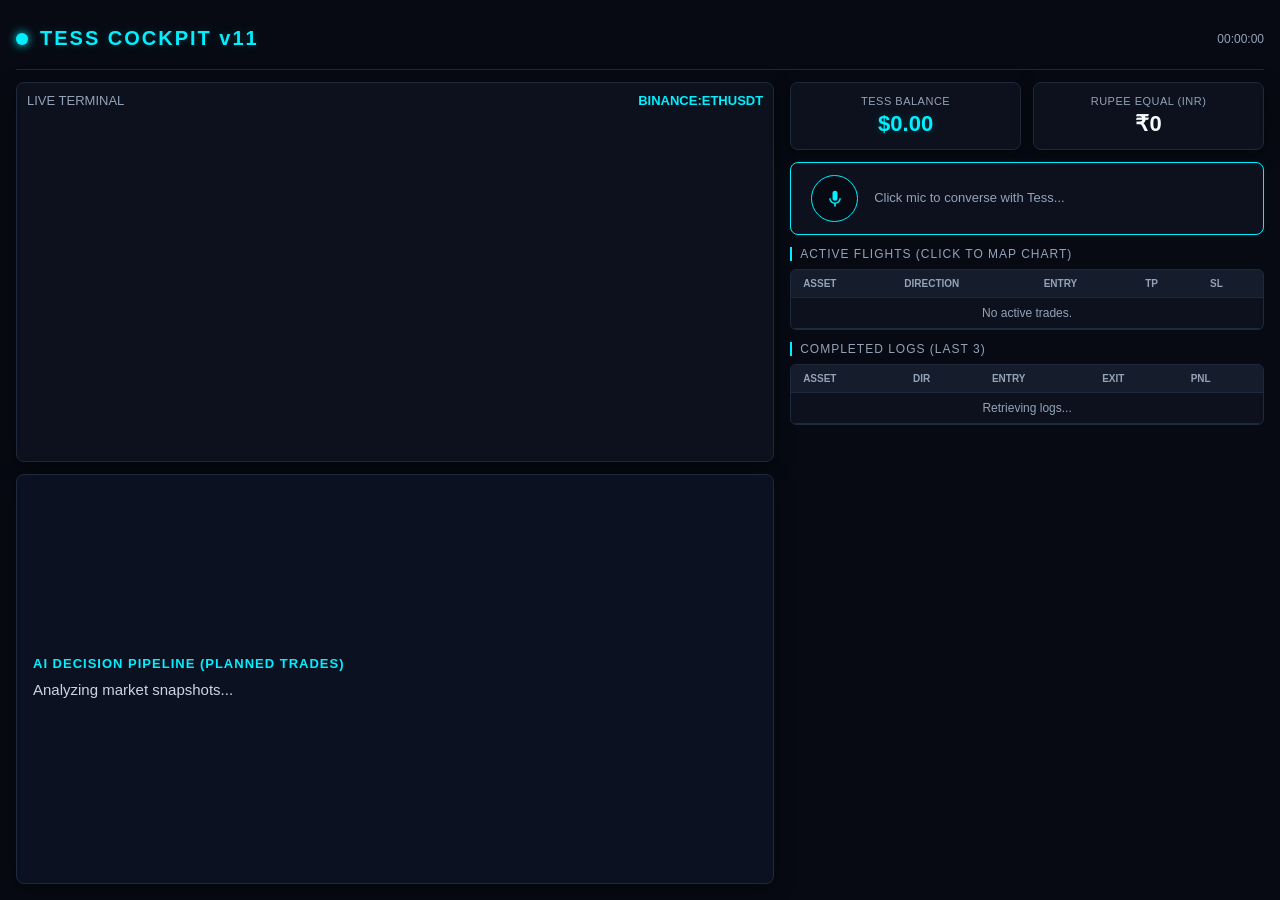
==== templates/index.html @ c4c06285 "Complete Tess v11 Upgrade: Persistent state database, unified single-screen cockpit, dynamic gold, a" ====
<!DOCTYPE html>
<html lang="en">
<head>
    <meta charset="UTF-8">
    <meta name="viewport" content="width=device-width, initial-scale=1.0">
    <title>Tess Cockpit Control</title>
    <style>
        :root {
            --neon-cyan: #00f0ff;
            --neon-dark: #070a13;
            --card-bg: rgba(13, 18, 30, 0.9);
            --border-color: #1e293b;
        }

        body {
            background-color: var(--neon-dark);
            color: #f8fafc;
            font-family: 'Segoe UI', -apple-system, BlinkMacSystemFont, sans-serif;
            margin: 0;
            padding: 16px;
            height: 100vh;
            display: flex;
            flex-direction: column;
            box-sizing: border-box;
            overflow: hidden;
        }

        /* Header */
        header {
            display: flex;
            justify-content: space-between;
            align-items: center;
            border-bottom: 1px solid var(--border-color);
            padding-bottom: 8px;
            margin-bottom: 12px;
            height: 45px;
            flex-shrink: 0;
        }

        .logo-area {
            display: flex;
            align-items: center;
            gap: 12px;
        }

        .glowing-circle {
            width: 12px;
            height: 12px;
            background-color: var(--neon-cyan);
            border-radius: 50%;
            box-shadow: 0 0 10px var(--neon-cyan);
            animation: pulse 2s infinite;
        }

        @keyframes pulse {
            0% { transform: scale(0.9); opacity: 0.6; }
            50% { transform: scale(1.1); opacity: 1; }
            100% { transform: scale(0.9); opacity: 0.6; }
        }

        h1 {
            font-size: 20px;
            margin: 0;
            letter-spacing: 2px;
            color: var(--neon-cyan);
            text-shadow: 0 0 8px rgba(0, 240, 255, 0.2);
        }

        /* Master Cockpit Layout */
        .cockpit-grid {
            display: grid;
            grid-template-columns: 1.6fr 1fr;
            gap: 16px;
            flex-grow: 1;
            min-height: 0; /* Ensures proper scrollbar behavior in columns */
        }

        .left-column, .right-column {
            display: flex;
            flex-direction: column;
            gap: 12px;
            min-height: 0;
        }

        /* General Card Style */
        .glass-card {
            background: var(--card-bg);
            border: 1px solid var(--border-color);
            border-radius: 8px;
            padding: 16px;
            box-shadow: 0 4px 20px rgba(0, 0, 0, 0.4);
            box-sizing: border-box;
        }

        /* Left Column Cards */
        .chart-card {
            height: 380px;
            display: flex;
            flex-direction: column;
            padding: 10px;
        }

        .chart-header {
            display: flex;
            justify-content: space-between;
            align-items: center;
            margin-bottom: 8px;
            font-size: 13px;
        }

        .ai-pipeline-card {
            flex-grow: 1;
            border: 1px solid #1e293b;
            background: rgba(15, 23, 42, 0.6);
            display: flex;
            flex-direction: column;
            justify-content: center;
        }

        .ai-pipeline-title {
            color: var(--neon-cyan);
            font-size: 13px;
            text-transform: uppercase;
            letter-spacing: 1px;
            margin-bottom: 8px;
            font-weight: bold;
        }

        .ai-pipeline-text {
            font-size: 15px;
            line-height: 1.5;
            color: #cbd5e1;
        }

        /* Right Column Cards */
        .balance-row {
            display: grid;
            grid-template-columns: 1fr 1fr;
            gap: 12px;
        }

        .bal-card {
            padding: 12px 16px;
            text-align: center;
        }

        .bal-label {
            font-size: 11px;
            color: #94a3b8;
            text-transform: uppercase;
            letter-spacing: 0.5px;
            margin-bottom: 4px;
        }

        .bal-value {
            font-size: 22px;
            font-weight: bold;
        }

        .bal-value.cyan {
            color: var(--neon-cyan);
            text-shadow: 0 0 8px rgba(0, 240, 255, 0.2);
        }

        .voice-card {
            display: flex;
            align-items: center;
            gap: 16px;
            padding: 12px 20px;
            border: 1px solid var(--neon-cyan);
            box-shadow: 0 0 10px rgba(0, 240, 255, 0.05);
        }

        .mic-button {
            width: 45px;
            height: 45px;
            border-radius: 50%;
            background: var(--neon-dark);
            border: 1px solid var(--neon-cyan);
            cursor: pointer;
            display: flex;
            justify-content: center;
            align-items: center;
            transition: all 0.2s ease;
            flex-shrink: 0;
        }

        .mic-button:hover, .mic-button.recording {
            background: var(--neon-cyan);
            box-shadow: 0 0 15px var(--neon-cyan);
        }

        .mic-button:hover svg, .mic-button.recording svg {
            fill: var(--neon-dark);
        }

        .mic-button svg {
            width: 20px;
            height: 20px;
            fill: var(--neon-cyan);
        }

        .status-text {
            font-size: 13px;
            color: #94a3b8;
            line-height: 1.4;
            max-height: 40px;
            overflow: hidden;
        }

        /* Tables */
        .section-title {
            font-size: 12px;
            text-transform: uppercase;
            letter-spacing: 1px;
            color: #94a3b8;
            margin-bottom: 8px;
            border-left: 2px solid var(--neon-cyan);
            padding-left: 8px;
        }

        .table-container {
            max-height: 120px;
            overflow-y: auto;
            border: 1px solid var(--border-color);
            border-radius: 6px;
            background: var(--card-bg);
        }

        table {
            width: 100%;
            border-collapse: collapse;
            font-size: 12px;
        }

        th, td {
            padding: 8px 12px;
            text-align: left;
            border-bottom: 1px solid var(--border-color);
        }

        th {
            background-color: rgba(30, 41, 59, 0.5);
            color: #94a3b8;
            font-size: 10px;
            text-transform: uppercase;
            position: sticky;
            top: 0;
        }

        .clickable-row {
            cursor: pointer;
        }
        .clickable-row:hover {
            background: rgba(30, 41, 59, 0.3);
        }

        .pnl-green { color: #10b981; font-weight: bold;}
        .pnl-red { color: #f43f5e; font-weight: bold;}
    </style>
</head>
<body>
    <div class="dashboard-container" style="height: 100%; display: flex; flex-direction: column;">
        <header>
            <div class="logo-area">
                <div class="glowing-circle"></div>
                <h1>TESS COCKPIT v11</h1>
            </div>
            <div style="font-size: 12px; color: #94a3b8;" id="system-time">00:00:00</div>
        </header>

        <!-- Master Grid -->
        <div class="cockpit-grid">
            <!-- Left Side: Chart + Strategy Pipeline -->
            <div class="left-column">
                <div class="glass-card chart-card">
                    <div class="chart-header">
                        <span style="color: #94a3b8; text-transform: uppercase;">Live Terminal</span>
                        <span id="active-pair-display" style="font-weight: bold; color: var(--neon-cyan);">BINANCE:ETHUSDT</span>
                    </div>
                    <div id="tv-widget-container" style="height: 100%; width: 100%;"></div>
                </div>

                <div class="glass-card ai-pipeline-card">
                    <div class="ai-pipeline-title">AI Decision Pipeline (Planned Trades)</div>
                    <div class="ai-pipeline-text" id="ai-planned-text">Analyzing market snapshots...</div>
                </div>
            </div>

            <!-- Right Side: Stats + Voice + Positions + Logs -->
            <div class="right-column">
                <!-- Balance Stats Row -->
                <div class="balance-row">
                    <div class="glass-card bal-card">
                        <div class="bal-label">Tess Balance</div>
                        <div class="bal-value cyan" id="balance-val">$0.00</div>
                    </div>
                    <div class="glass-card bal-card">
                        <div class="bal-label">Rupee Equal (INR)</div>
                        <div class="bal-value" id="balance-inr">₹0</div>
                    </div>
                </div>

                <!-- Voice Assistant -->
                <div class="glass-card voice-card">
                    <div class="mic-button" id="mic-btn">
                        <svg viewBox="0 0 24 24">
                            <path d="M12,14A3,3 0 0,0 15,11V5A3,3 0 0,0 12,2A3,3 0 0,0 9,5V11A3,3 0 0,0 12,14M17.3,11C17.3,14 14.76,16.1 12,16.1C9.24,16.1 6.7,14 6.7,11H5C5,14.41 7.72,17.23 11,17.72V21H13V17.72C16.28,17.23 19,14.41 19,11H17.3Z"/>
                        </svg>
                    </div>
                    <div class="status-text" id="status-text">Click mic to converse with Tess...</div>
                </div>

                <!-- Active Positions -->
                <div>
                    <div class="section-title">Active Flights (Click to map chart)</div>
                    <div class="table-container">
                        <table>
                            <thead>
                                <tr>
                                    <th>Asset</th>
                                    <th>Direction</th>
                                    <th>Entry</th>
                                    <th>TP</th>
                                    <th>SL</th>
                                </tr>
                            </thead>
                            <tbody id="active-positions-body">
                                <tr><td colspan="5" style="color: #94a3b8; text-align: center;">No active trades.</td></tr>
                            </tbody>
                        </table>
                    </div>
                </div>

                <!-- Compact past trades (Show last 3) -->
                <div>
                    <div class="section-title">Completed Logs (Last 3)</div>
                    <div class="table-container">
                        <table>
                            <thead>
                                <tr>
                                    <th>Asset</th>
                                    <th>Dir</th>
                                    <th>Entry</th>
                                    <th>Exit</th>
                                    <th>PnL</th>
                                </tr>
                            </thead>
                            <tbody id="history-body">
                                <tr><td colspan="5" style="color: #94a3b8; text-align: center;">Retrieving logs...</td></tr>
                            </tbody>
                        </table>
                    </div>
                </div>
            </div>
        </div>
    </div>

    <script type="text/javascript" src="https://s3.tradingview.com/tv.js"></script>
    <script>
        let currentSymbol = "BINANCE:ETHUSDT";
        let tvWidget = null;

        function initTradingViewWidget(symbol) {
            document.getElementById('active-pair-display').innerText = symbol;
            tvWidget = new TradingView.widget({
                "autosize": true,
                "symbol": symbol,
                "interval": "15",
                "timezone": "Etc/UTC",
                "theme": "dark",
                "style": "1",
                "locale": "en",
                "toolbar_bg": "#0f172a",
                "enable_publishing": false,
                "hide_side_toolbar": true,
                "allow_symbol_change": true,
                "container_id": "tv-widget-container",
                "studies": [
                    "MASimple@tv-basicstudies",
                    "RSI@tv-basicstudies"
                ]
            });
        }

        initTradingViewWidget(currentSymbol);

        setInterval(() => {
            const now = new Date();
            document.getElementById('system-time').innerText = now.toLocaleTimeString() + ' | UTC';
        }, 1000);

        // Speech Recognition
        const SpeechRecognition = window.SpeechRecognition || window.webkitSpeechRecognition;
        const SpeechSynthesis = window.speechSynthesis;
        let recognition = null;
        let isRecording = false;

        if (SpeechRecognition) {
            recognition = new SpeechRecognition();
            recognition.continuous = false;
            recognition.interimResults = false;
            recognition.lang = 'en-US';

            recognition.onstart = () => {
                isRecording = true;
                document.getElementById('mic-btn').classList.add('recording');
                document.getElementById('status-text').innerText = "Tess is listening...";
            };

            recognition.onend = () => {
                isRecording = false;
                document.getElementById('mic-btn').classList.remove('recording');
            };

            recognition.onresult = (event) => {
                const command = event.results[0][0].transcript;
                document.getElementById('status-text').innerText = `You: "${command}"`;
                sendVoiceCommand(command);
            };
        }

        document.getElementById('mic-btn').addEventListener('click', () => {
            if (!recognition) return;
            if (isRecording) {
                recognition.stop();
            } else {
                recognition.start();
            }
        });

        async function sendVoiceCommand(textCommand) {
            document.getElementById('status-text').innerText = "Analyzing...";
            try {
                const response = await fetch('/api/voice_command', {
                    method: 'POST',
                    headers: { 'Content-Type': 'application/json' },
                    body: JSON.stringify({ command: textCommand })
                });
                const data = await response.json();
                document.getElementById('status-text').innerText = data.reply;
                speakBack(data.reply);
                updateDashboard();
            } catch (e) {
                document.getElementById('status-text').innerText = "Core offline.";
            }
        }

        function speakBack(replyText) {
            if (!SpeechSynthesis) return;
            const cleanText = replyText.split('[CONFIG_UPDATE]')[0].trim();
            const utterance = new SpeechSynthesisUtterance(cleanText);
            const voices = SpeechSynthesis.getVoices();
            const premiumVoice = voices.find(v => v.name.includes("Siri") || v.name.includes("Samantha") || v.name.includes("Google"));
            if (premiumVoice) utterance.voice = premiumVoice;
            utterance.pitch = 1.05;
            utterance.rate = 1.05;
            SpeechSynthesis.speak(utterance);
        }

        async function updateDashboard() {
            try {
                const response = await fetch('/api/status');
                const data = await response.json();

                // Balance
                document.getElementById('balance-val').innerText = `$${data.balance.toFixed(2)}`;
                document.getElementById('balance-inr').innerText = `₹${Math.round(data.balance * 85).toLocaleString()}`;

                // Planned Trade Card
                document.getElementById('ai-planned-text').innerText = data.next_planned;

                // Active Positions
                const activeBody = document.getElementById('active-positions-body');
                if (Object.keys(data.positions).length > 0) {
                    activeBody.innerHTML = '';
                    for (const [pair, pos] of Object.entries(data.positions)) {
                        const tr = document.createElement('tr');
                        tr.className = 'clickable-row';
                        const tvSymbol = "BINANCE:" + pair.replace('/', '');
                        tr.onclick = () => initTradingViewWidget(tvSymbol);
                        tr.innerHTML = `
                            <td><strong>${pair}</strong></td>
                            <td class="${pos.direction === 'long' ? 'pnl-green' : 'pnl-red'}">${pos.direction.toUpperCase()}</td>
                            <td>$${pos.entry.toFixed(2)}</td>
                            <td>$${pos.tp.toFixed(2)}</td>
                            <td>$${pos.sl.toFixed(2)}</td>
                        `;
                        activeBody.appendChild(tr);
                    }
                } else {
                    activeBody.innerHTML = `<tr><td colspan="5" style="color: #94a3b8; text-align: center;">No active trades.</td></tr>`;
                }

                // History (Last 3)
                const historyBody = document.getElementById('history-body');
                if (data.trades.length > 0) {
                    historyBody.innerHTML = '';
                    // Limit to last 3 for clean fit on dashboard
                    data.trades.slice(0, 3).forEach(t => {
                        const tr = document.createElement('tr');
                        const pnlNum = parseFloat(t.pnl);
                        const pnlClass = pnlNum > 0 ? 'pnl-green' : (pnlNum < 0 ? 'pnl-red' : '');
                        const pnlSign = pnlNum > 0 ? '+' : '';
                        tr.innerHTML = `
                            <td><strong>${t.pair}</strong></td>
                            <td class="${t.direction === 'long' ? 'pnl-green' : 'pnl-red'}">${t.direction[0].toUpperCase()}</td>
                            <td>$${parseFloat(t.entry).toFixed(1)}</td>
                            <td>$${parseFloat(t.close).toFixed(1)}</td>
                            <td class="${pnlClass}">${pnlSign}$${pnlNum.toFixed(1)}</td>
                        `;
                        historyBody.appendChild(tr);
                    });
                } else {
                    historyBody.innerHTML = `<tr><td colspan="5" style="color: #94a3b8; text-align: center;">No completed trades found.</td></tr>`;
                }
            } catch (e) {
                console.log("Stats poll error:", e);
            }
        }

        updateDashboard();
        setInterval(updateDashboard, 5000);
        if (SpeechSynthesis) SpeechSynthesis.onvoiceschanged = () => {};
    </script>
</body>
</html>
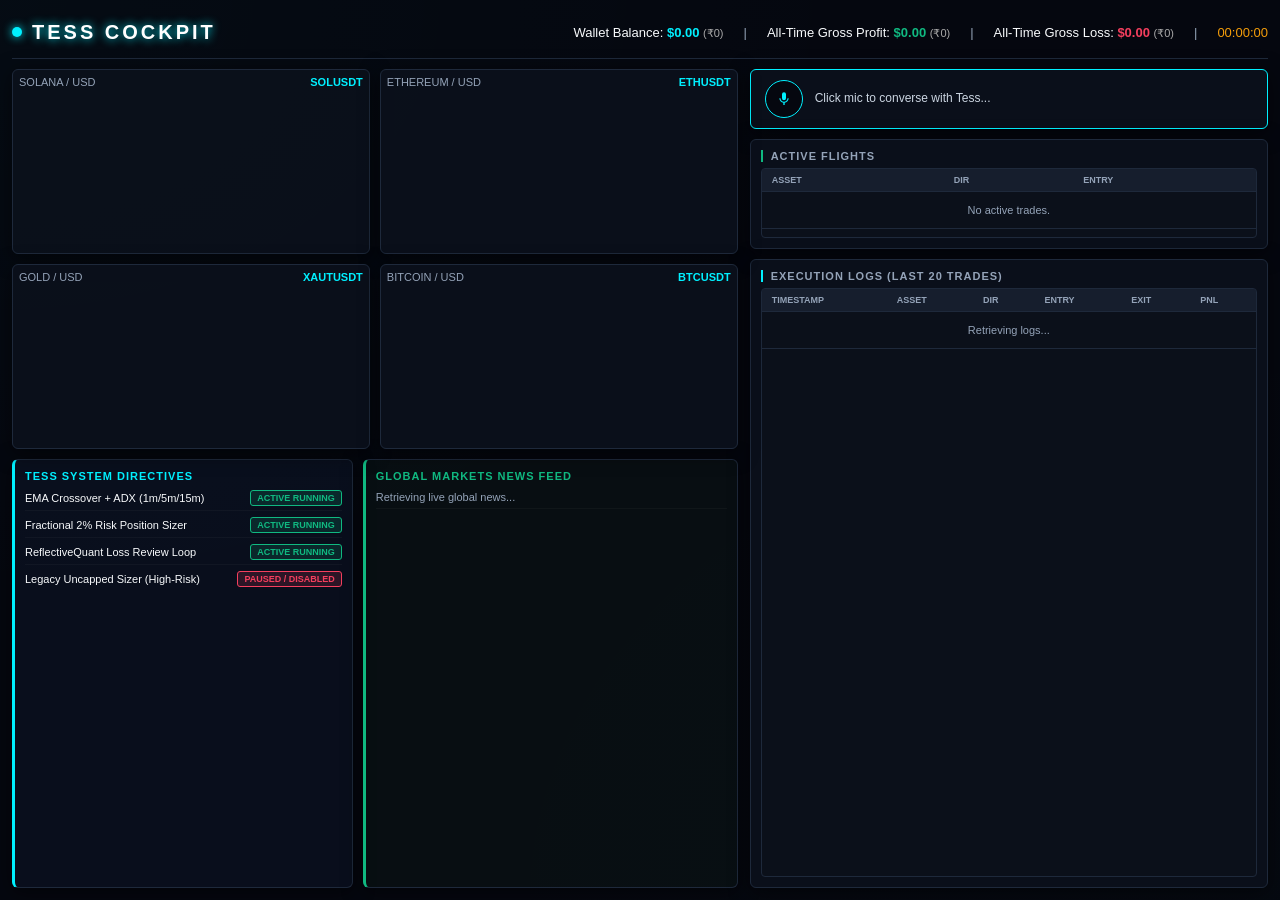
==== commit c77ee6d7: "Upgrade Tess to v12.1: Integrated Google Gemini Pro, robust line-by-line CSV parser, dynamic gross P" ====
--- a/templates/index.html
+++ b/templates/index.html
@@ -3,21 +3,26 @@
 <head>
     <meta charset="UTF-8">
     <meta name="viewport" content="width=device-width, initial-scale=1.0">
-    <title>Tess Cockpit Control</title>
+    <title>Tess Command Cockpit</title>
     <style>
         :root {
             --neon-cyan: #00f0ff;
-            --neon-dark: #070a13;
-            --card-bg: rgba(13, 18, 30, 0.9);
+            --neon-green: #10b981;
+            --neon-red: #f43f5e;
+            --neon-dark: #05070f;
+            --card-bg: rgba(11, 16, 27, 0.95);
             --border-color: #1e293b;
         }
 
         body {
             background-color: var(--neon-dark);
+            background-image: 
+                radial-gradient(at 0% 0%, rgba(0, 240, 255, 0.02) 0, transparent 50%),
+                radial-gradient(at 100% 100%, rgba(16, 185, 129, 0.01) 0, transparent 50%);
             color: #f8fafc;
             font-family: 'Segoe UI', -apple-system, BlinkMacSystemFont, sans-serif;
             margin: 0;
-            padding: 16px;
+            padding: 12px;
             height: 100vh;
             display: flex;
             flex-direction: column;
@@ -25,27 +30,38 @@
             overflow: hidden;
         }
 
-        /* Header */
+        /* Top Header */
         header {
             display: flex;
             justify-content: space-between;
             align-items: center;
             border-bottom: 1px solid var(--border-color);
-            padding-bottom: 8px;
-            margin-bottom: 12px;
-            height: 45px;
+            padding-bottom: 6px;
+            margin-bottom: 10px;
+            height: 40px;
             flex-shrink: 0;
         }
 
         .logo-area {
             display: flex;
             align-items: center;
-            gap: 12px;
+            gap: 10px;
+        }
+
+        .tess-logo-glowing {
+            font-size: 20px;
+            font-weight: 900;
+            letter-spacing: 3px;
+            color: #ffffff;
+            text-shadow: 0 0 10px var(--neon-cyan);
+            display: flex;
+            align-items: center;
+            gap: 10px;
         }
 
         .glowing-circle {
-            width: 12px;
-            height: 12px;
+            width: 10px;
+            height: 10px;
             background-color: var(--neon-cyan);
             border-radius: 50%;
             box-shadow: 0 0 10px var(--neon-cyan);
@@ -58,122 +74,220 @@
             100% { transform: scale(0.9); opacity: 0.6; }
         }
 
-        h1 {
-            font-size: 20px;
-            margin: 0;
-            letter-spacing: 2px;
-            color: var(--neon-cyan);
-            text-shadow: 0 0 8px rgba(0, 240, 255, 0.2);
-        }
-
-        /* Master Cockpit Layout */
-        .cockpit-grid {
+        .header-stats {
+            display: flex;
+            gap: 20px;
+            font-size: 13px;
+        }
+
+        /* Master Workspace Layout */
+        .workspace {
             display: grid;
-            grid-template-columns: 1.6fr 1fr;
-            gap: 16px;
+            grid-template-columns: 1.4fr 1fr; 
+            gap: 12px;
             flex-grow: 1;
-            min-height: 0; /* Ensures proper scrollbar behavior in columns */
+            min-height: 0;
+            box-sizing: border-box;
         }
 
         .left-column, .right-column {
             display: flex;
             flex-direction: column;
-            gap: 12px;
-            min-height: 0;
-        }
-
-        /* General Card Style */
+            gap: 10px;
+            min-height: 0;
+        }
+
+        /* Cards Style */
         .glass-card {
             background: var(--card-bg);
             border: 1px solid var(--border-color);
-            border-radius: 8px;
-            padding: 16px;
-            box-shadow: 0 4px 20px rgba(0, 0, 0, 0.4);
+            border-radius: 6px;
+            padding: 10px;
+            box-shadow: 0 4px 20px rgba(0, 0, 0, 0.5);
             box-sizing: border-box;
-        }
-
-        /* Left Column Cards */
+            position: relative;
+        }
+
+        /* 2x2 Multi-Chart Grid (With Interactive Zooming) */
+        .charts-grid {
+            display: grid;
+            grid-template-columns: 1fr 1fr;
+            grid-template-rows: 1fr 1fr;
+            gap: 10px;
+            height: 380px; 
+            min-height: 0;
+        }
+
         .chart-card {
-            height: 380px;
             display: flex;
             flex-direction: column;
-            padding: 10px;
+            padding: 6px;
+            height: 100%;
+            min-height: 0;
+            transition: transform 0.3s cubic-bezier(0.4, 0, 0.2, 1), box-shadow 0.3s ease, border-color 0.3s ease, z-index 0.3s ease;
+            position: relative;
+            z-index: 1;
+        }
+
+        /* Adaptive Hover Origins to keep zoomed charts completely inside the screen */
+        .chart-card:nth-child(1):hover { transform: scale(1.22); transform-origin: top left; }
+        .chart-card:nth-child(2):hover { transform: scale(1.22); transform-origin: top right; }
+        .chart-card:nth-child(3):hover { transform: scale(1.22); transform-origin: bottom left; }
+        .chart-card:nth-child(4):hover { transform: scale(1.22); transform-origin: bottom right; }
+
+        .chart-card:hover {
+            z-index: 50; 
+            box-shadow: 0 10px 25px rgba(0, 240, 255, 0.35);
+            border-color: var(--neon-cyan);
         }
 
         .chart-header {
             display: flex;
             justify-content: space-between;
             align-items: center;
-            margin-bottom: 8px;
-            font-size: 13px;
-        }
-
+            font-size: 11px;
+            margin-bottom: 4px;
+            color: #94a3b8;
+        }
+
+        .chart-widget-box {
+            position: relative;
+            flex-grow: 1;
+            height: 100%;
+            min-height: 0;
+        }
+
+        /* Floating HUD Indicator on Charts when Position is Active */
+        .chart-hud {
+            position: absolute;
+            top: 6px;
+            left: 6px;
+            z-index: 10;
+            background: rgba(6, 9, 19, 0.9);
+            border: 1px solid var(--border-color);
+            border-radius: 4px;
+            padding: 6px 10px;
+            font-size: 10px;
+            display: none; 
+            box-shadow: 0 0 10px rgba(0, 240, 255, 0.15);
+        }
+
+        .hud-line {
+            margin-bottom: 2px;
+        }
+        .hud-line:last-child { margin-bottom: 0; }
+
+        /* Left Side Strategy + News Grid */
+        .bottom-left-grid {
+            display: grid;
+            grid-template-columns: 1fr 1.1fr;
+            gap: 10px;
+            flex-grow: 1;
+            min-height: 0;
+        }
+
+        /* Strategy Board */
         .ai-pipeline-card {
-            flex-grow: 1;
-            border: 1px solid #1e293b;
-            background: rgba(15, 23, 42, 0.6);
+            border-left: 3px solid var(--neon-cyan);
+            background: rgba(15, 23, 42, 0.5);
             display: flex;
             flex-direction: column;
-            justify-content: center;
+            justify-content: flex-start;
+            padding: 10px;
+            overflow-y: auto;
         }
 
         .ai-pipeline-title {
             color: var(--neon-cyan);
-            font-size: 13px;
+            font-size: 11px;
             text-transform: uppercase;
             letter-spacing: 1px;
             margin-bottom: 8px;
             font-weight: bold;
         }
 
-        .ai-pipeline-text {
-            font-size: 15px;
-            line-height: 1.5;
+        .strategy-row {
+            font-size: 11px;
+            margin-bottom: 6px;
+            display: flex;
+            justify-content: space-between;
+            align-items: center;
+            border-bottom: 1px solid rgba(255, 255, 255, 0.03);
+            padding-bottom: 4px;
+        }
+
+        .strategy-tag {
+            font-size: 9px;
+            padding: 2px 6px;
+            border-radius: 3px;
+            font-weight: bold;
+            text-transform: uppercase;
+        }
+
+        .tag-active {
+            background: rgba(16, 185, 129, 0.15);
+            color: var(--neon-green);
+            border: 1px solid var(--neon-green);
+        }
+
+        .tag-paused {
+            background: rgba(244, 63, 94, 0.15);
+            color: var(--neon-red);
+            border: 1px solid var(--neon-red);
+        }
+
+        /* Vertical News Feed (Displays 5 headlines simultaneously) */
+        .news-ticker-card {
+            border-left: 3px solid var(--neon-green);
+            background: rgba(13, 27, 24, 0.4);
+            display: flex;
+            flex-direction: column;
+            justify-content: flex-start;
+            padding: 10px;
+        }
+
+        .news-title {
+            color: var(--neon-green);
+            font-size: 11px;
+            text-transform: uppercase;
+            letter-spacing: 1px;
+            margin-bottom: 8px;
+            font-weight: bold;
+        }
+
+        .news-list {
+            list-style: none;
+            padding: 0;
+            margin: 0;
+            overflow-y: auto;
+            flex-grow: 1;
+        }
+
+        .news-item-row {
+            font-size: 11px;
             color: #cbd5e1;
-        }
-
-        /* Right Column Cards */
-        .balance-row {
-            display: grid;
-            grid-template-columns: 1fr 1fr;
+            margin-bottom: 6px;
+            line-height: 1.3;
+            border-bottom: 1px solid rgba(255, 255, 255, 0.03);
+            padding-bottom: 4px;
+            white-space: nowrap;
+            overflow: hidden;
+            text-overflow: ellipsis;
+        }
+
+        /* Right Column Elements */
+        .voice-card {
+            display: flex;
+            align-items: center;
             gap: 12px;
-        }
-
-        .bal-card {
-            padding: 12px 16px;
-            text-align: center;
-        }
-
-        .bal-label {
-            font-size: 11px;
-            color: #94a3b8;
-            text-transform: uppercase;
-            letter-spacing: 0.5px;
-            margin-bottom: 4px;
-        }
-
-        .bal-value {
-            font-size: 22px;
-            font-weight: bold;
-        }
-
-        .bal-value.cyan {
-            color: var(--neon-cyan);
-            text-shadow: 0 0 8px rgba(0, 240, 255, 0.2);
-        }
-
-        .voice-card {
-            display: flex;
-            align-items: center;
-            gap: 16px;
-            padding: 12px 20px;
+            padding: 10px 14px;
             border: 1px solid var(--neon-cyan);
-            box-shadow: 0 0 10px rgba(0, 240, 255, 0.05);
+            flex-shrink: 0;
         }
 
         .mic-button {
-            width: 45px;
-            height: 45px;
+            width: 36px;
+            height: 36px;
             border-radius: 50%;
             background: var(--neon-dark);
             border: 1px solid var(--neon-cyan);
@@ -187,7 +301,7 @@
 
         .mic-button:hover, .mic-button.recording {
             background: var(--neon-cyan);
-            box-shadow: 0 0 15px var(--neon-cyan);
+            box-shadow: 0 0 10px var(--neon-cyan);
         }
 
         .mic-button:hover svg, .mic-button.recording svg {
@@ -195,187 +309,280 @@
         }
 
         .mic-button svg {
-            width: 20px;
-            height: 20px;
+            width: 16px;
+            height: 16px;
             fill: var(--neon-cyan);
         }
 
         .status-text {
-            font-size: 13px;
-            color: #94a3b8;
-            line-height: 1.4;
-            max-height: 40px;
+            font-size: 12px;
+            color: #cbd5e1;
+            line-height: 1.3;
+            max-height: 32px;
             overflow: hidden;
+        }
+
+        /* Active Positions Card */
+        .active-positions-card {
+            height: 110px; 
+            flex-shrink: 0;
+            display: flex;
+            flex-direction: column;
+            min-height: 0;
+        }
+
+        /* Past Trades History Log (Sized to display 8 trades on screen cleanly at once!) */
+        .history-card {
+            flex-grow: 1; 
+            display: flex;
+            flex-direction: column;
+            min-height: 0;
         }
 
         /* Tables */
         .section-title {
-            font-size: 12px;
+            font-size: 11px;
             text-transform: uppercase;
             letter-spacing: 1px;
             color: #94a3b8;
-            margin-bottom: 8px;
+            margin-bottom: 6px;
             border-left: 2px solid var(--neon-cyan);
             padding-left: 8px;
+            font-weight: bold;
         }
 
         .table-container {
-            max-height: 120px;
+            flex-grow: 1;
             overflow-y: auto;
             border: 1px solid var(--border-color);
-            border-radius: 6px;
+            border-radius: 4px;
             background: var(--card-bg);
+            min-height: 0;
         }
 
         table {
             width: 100%;
             border-collapse: collapse;
-            font-size: 12px;
+            font-size: 11px;
         }
 
         th, td {
-            padding: 8px 12px;
+            padding: 6px 10px;
             text-align: left;
             border-bottom: 1px solid var(--border-color);
         }
 
         th {
-            background-color: rgba(30, 41, 59, 0.5);
+            background-color: rgba(30, 41, 59, 0.6);
             color: #94a3b8;
-            font-size: 10px;
+            font-size: 9px;
             text-transform: uppercase;
             position: sticky;
             top: 0;
+            z-index: 5;
         }
 
         .clickable-row {
             cursor: pointer;
         }
         .clickable-row:hover {
-            background: rgba(30, 41, 59, 0.3);
-        }
-
-        .pnl-green { color: #10b981; font-weight: bold;}
-        .pnl-red { color: #f43f5e; font-weight: bold;}
+            background: rgba(30, 41, 59, 0.4);
+        }
+
+        .pnl-green { color: var(--neon-green); font-weight: bold; }
+        .pnl-red { color: var(--neon-red); font-weight: bold; }
     </style>
 </head>
 <body>
-    <div class="dashboard-container" style="height: 100%; display: flex; flex-direction: column;">
-        <header>
-            <div class="logo-area">
-                <div class="glowing-circle"></div>
-                <h1>TESS COCKPIT v11</h1>
-            </div>
-            <div style="font-size: 12px; color: #94a3b8;" id="system-time">00:00:00</div>
-        </header>
-
-        <!-- Master Grid -->
-        <div class="cockpit-grid">
-            <!-- Left Side: Chart + Strategy Pipeline -->
-            <div class="left-column">
+    <!-- Top Header -->
+    <header>
+        <div class="logo-area">
+            <div class="glowing-circle"></div>
+            <div class="tess-logo-glowing">TESS COCKPIT</div>
+        </div>
+        <div class="header-stats">
+            <div>Wallet Balance: <strong style="color: var(--neon-cyan);" id="balance-val">$0.00</strong> <span style="font-size:11px; color:#aaa;" id="balance-val-inr">(₹0)</span></div>
+            <div style="color: #94a3b8;">|</div>
+            <div>All-Time Gross Profit: <strong style="color: var(--neon-green);" id="profit-val">$0.00</strong> <span style="font-size:11px; color:#aaa;" id="profit-val-inr">(₹0)</span></div>
+            <div style="color: #94a3b8;">|</div>
+            <div>All-Time Gross Loss: <strong style="color: var(--neon-red);" id="loss-val">$0.00</strong> <span style="font-size:11px; color:#aaa;" id="loss-val-inr">(₹0)</span></div>
+            <div style="color: #94a3b8;">|</div>
+            <div style="color: #f59e0b;" id="system-time">00:00:00</div>
+        </div>
+    </header>
+
+    <!-- Master Workspace Grid -->
+    <div class="workspace">
+        <!-- Left Column: Charts Grid + Strategy/News Panel -->
+        <div class="left-column">
+            <!-- 2x2 Multi-Chart Grid -->
+            <div class="charts-grid">
+                <!-- SOL Chart -->
                 <div class="glass-card chart-card">
                     <div class="chart-header">
-                        <span style="color: #94a3b8; text-transform: uppercase;">Live Terminal</span>
-                        <span id="active-pair-display" style="font-weight: bold; color: var(--neon-cyan);">BINANCE:ETHUSDT</span>
-                    </div>
-                    <div id="tv-widget-container" style="height: 100%; width: 100%;"></div>
-                </div>
-
+                        <span>SOLANA / USD</span>
+                        <strong style="color: var(--neon-cyan);">SOLUSDT</strong>
+                    </div>
+                    <div class="chart-widget-box">
+                        <div class="chart-hud" id="hud-sol">
+                            <div class="hud-line" style="color: var(--neon-green);">TP: <span id="hud-sol-tp">$0</span></div>
+                            <div class="hud-line" style="color: var(--neon-red);">SL: <span id="hud-sol-sl">$0</span></div>
+                        </div>
+                        <div id="tv-sol" style="height: 100%; width: 100%;"></div>
+                    </div>
+                </div>
+
+                <!-- ETH Chart -->
+                <div class="glass-card chart-card">
+                    <div class="chart-header">
+                        <span>ETHEREUM / USD</span>
+                        <strong style="color: var(--neon-cyan);">ETHUSDT</strong>
+                    </div>
+                    <div class="chart-widget-box">
+                        <div class="chart-hud" id="hud-eth">
+                            <div class="hud-line" style="color: var(--neon-green);">TP: <span id="hud-eth-tp">$0</span></div>
+                            <div class="hud-line" style="color: var(--neon-red);">SL: <span id="hud-eth-sl">$0</span></div>
+                        </div>
+                        <div id="tv-eth" style="height: 100%; width: 100%;"></div>
+                    </div>
+                </div>
+
+                <!-- GOLD (Pax Gold) Chart -->
+                <div class="glass-card chart-card">
+                    <div class="chart-header">
+                        <span>GOLD / USD</span>
+                        <strong style="color: var(--neon-cyan);">XAUTUSDT</strong>
+                    </div>
+                    <div class="chart-widget-box">
+                        <div class="chart-hud" id="hud-xaut">
+                            <div class="hud-line" style="color: var(--neon-green);">TP: <span id="hud-xaut-tp">$0</span></div>
+                            <div class="hud-line" style="color: var(--neon-red);">SL: <span id="hud-xaut-sl">$0</span></div>
+                        </div>
+                        <div id="tv-gold" style="height: 100%; width: 100%;"></div>
+                    </div>
+                </div>
+
+                <!-- BTC Chart -->
+                <div class="glass-card chart-card">
+                    <div class="chart-header">
+                        <span>BITCOIN / USD</span>
+                        <strong style="color: var(--neon-cyan);">BTCUSDT</strong>
+                    </div>
+                    <div class="chart-widget-box">
+                        <div class="chart-hud" id="hud-btc">
+                            <div class="hud-line" style="color: var(--neon-green);">TP: <span id="hud-btc-tp">$0</span></div>
+                            <div class="hud-line" style="color: var(--neon-red);">SL: <span id="hud-btc-sl">$0</span></div>
+                        </div>
+                        <div id="tv-btc" style="height: 100%; width: 100%;"></div>
+                    </div>
+                </div>
+            </div>
+
+            <!-- Bottom Left Info/News Grid -->
+            <div class="bottom-left-grid">
+                <!-- Strategic Status Board (Shows compiled/active system modules) -->
                 <div class="glass-card ai-pipeline-card">
-                    <div class="ai-pipeline-title">AI Decision Pipeline (Planned Trades)</div>
-                    <div class="ai-pipeline-text" id="ai-planned-text">Analyzing market snapshots...</div>
+                    <div class="ai-pipeline-title">Tess System Directives</div>
+                    <div class="strategy-row">
+                        <span>EMA Crossover + ADX (1m/5m/15m)</span>
+                        <span class="strategy-tag tag-active">ACTIVE RUNNING</span>
+                    </div>
+                    <div class="strategy-row">
+                        <span>Fractional 2% Risk Position Sizer</span>
+                        <span class="strategy-tag tag-active">ACTIVE RUNNING</span>
+                    </div>
+                    <div class="strategy-row">
+                        <span>ReflectiveQuant Loss Review Loop</span>
+                        <span class="strategy-tag tag-active">ACTIVE RUNNING</span>
+                    </div>
+                    <div class="strategy-row" style="border-bottom: none; padding-bottom: 0;">
+                        <span>Legacy Uncapped Sizer (High-Risk)</span>
+                        <span class="strategy-tag tag-paused">PAUSED / DISABLED</span>
+                    </div>
+                </div>
+
+                <!-- Live Vertical News Feed (Displays 5 CoinDesk headlines simultaneously!) -->
+                <div class="glass-card news-ticker-card">
+                    <div class="news-title">Global Markets News Feed</div>
+                    <ul class="news-list" id="news-list">
+                        <li class="news-item-row" style="color: #94a3b8;">Retrieving live global news...</li>
+                    </ul>
                 </div>
             </div>
-
-            <!-- Right Side: Stats + Voice + Positions + Logs -->
-            <div class="right-column">
-                <!-- Balance Stats Row -->
-                <div class="balance-row">
-                    <div class="glass-card bal-card">
-                        <div class="bal-label">Tess Balance</div>
-                        <div class="bal-value cyan" id="balance-val">$0.00</div>
-                    </div>
-                    <div class="glass-card bal-card">
-                        <div class="bal-label">Rupee Equal (INR)</div>
-                        <div class="bal-value" id="balance-inr">₹0</div>
-                    </div>
-                </div>
-
-                <!-- Voice Assistant -->
-                <div class="glass-card voice-card">
-                    <div class="mic-button" id="mic-btn">
-                        <svg viewBox="0 0 24 24">
-                            <path d="M12,14A3,3 0 0,0 15,11V5A3,3 0 0,0 12,2A3,3 0 0,0 9,5V11A3,3 0 0,0 12,14M17.3,11C17.3,14 14.76,16.1 12,16.1C9.24,16.1 6.7,14 6.7,11H5C5,14.41 7.72,17.23 11,17.72V21H13V17.72C16.28,17.23 19,14.41 19,11H17.3Z"/>
-                        </svg>
-                    </div>
-                    <div class="status-text" id="status-text">Click mic to converse with Tess...</div>
-                </div>
-
-                <!-- Active Positions -->
-                <div>
-                    <div class="section-title">Active Flights (Click to map chart)</div>
-                    <div class="table-container">
-                        <table>
-                            <thead>
-                                <tr>
-                                    <th>Asset</th>
-                                    <th>Direction</th>
-                                    <th>Entry</th>
-                                    <th>TP</th>
-                                    <th>SL</th>
-                                </tr>
-                            </thead>
-                            <tbody id="active-positions-body">
-                                <tr><td colspan="5" style="color: #94a3b8; text-align: center;">No active trades.</td></tr>
-                            </tbody>
-                        </table>
-                    </div>
-                </div>
-
-                <!-- Compact past trades (Show last 3) -->
-                <div>
-                    <div class="section-title">Completed Logs (Last 3)</div>
-                    <div class="table-container">
-                        <table>
-                            <thead>
-                                <tr>
-                                    <th>Asset</th>
-                                    <th>Dir</th>
-                                    <th>Entry</th>
-                                    <th>Exit</th>
-                                    <th>PnL</th>
-                                </tr>
-                            </thead>
-                            <tbody id="history-body">
-                                <tr><td colspan="5" style="color: #94a3b8; text-align: center;">Retrieving logs...</td></tr>
-                            </tbody>
-                        </table>
-                    </div>
+        </div>
+
+        <!-- Right Column: Voice + Active Positions + Past Logs -->
+        <div class="right-column">
+            <!-- Voice Assistant (Siri response) -->
+            <div class="glass-card voice-card">
+                <div class="mic-button" id="mic-btn">
+                    <svg viewBox="0 0 24 24">
+                        <path d="M12,14A3,3 0 0,0 15,11V5A3,3 0 0,0 12,2A3,3 0 0,0 9,5V11A3,3 0 0,0 12,14M17.3,11C17.3,14 14.76,16.1 12,16.1C9.24,16.1 6.7,14 6.7,11H5C5,14.41 7.72,17.23 11,17.72V21H13V17.72C16.28,17.23 19,14.41 19,11H17.3Z"/>
+                    </svg>
+                </div>
+                <div class="status-text" id="status-text">Click mic to converse with Tess...</div>
+            </div>
+
+            <!-- Active Positions -->
+            <div class="glass-card active-positions-card">
+                <div class="section-title" style="border-color: var(--neon-green);">Active Flights</div>
+                <div class="table-container">
+                    <table>
+                        <thead>
+                            <tr>
+                                <th>Asset</th>
+                                <th>Dir</th>
+                                <th>Entry</th>
+                            </tr>
+                        </thead>
+                        <tbody id="active-positions-body">
+                            <tr><td colspan="3" style="color: #94a3b8; text-align: center; padding: 12px 0;">No active trades.</td></tr>
+                        </tbody>
+                    </table>
+                </div>
+            </div>
+
+            <!-- Past Trades History Logs (Sized to display 8 trades on screen cleanly at once!) -->
+            <div class="glass-card history-card">
+                <div class="section-title">Execution Logs (Last 20 Trades)</div>
+                <div class="table-container">
+                    <table>
+                        <thead>
+                            <tr>
+                                <th>Timestamp</th>
+                                <th>Asset</th>
+                                <th>Dir</th>
+                                <th>Entry</th>
+                                <th>Exit</th>
+                                <th>PnL</th>
+                            </tr>
+                        </thead>
+                        <tbody id="history-body">
+                            <tr><td colspan="6" style="color: #94a3b8; text-align: center; padding: 12px 0;">Retrieving logs...</td></tr>
+                        </tbody>
+                    </table>
                 </div>
             </div>
         </div>
     </div>
 
+    <!-- TradingView Widget Script -->
     <script type="text/javascript" src="https://s3.tradingview.com/tv.js"></script>
     <script>
-        let currentSymbol = "BINANCE:ETHUSDT";
-        let tvWidget = null;
-
-        function initTradingViewWidget(symbol) {
-            document.getElementById('active-pair-display').innerText = symbol;
-            tvWidget = new TradingView.widget({
+        function initWidget(symbol, containerId) {
+            new TradingView.widget({
                 "autosize": true,
                 "symbol": symbol,
-                "interval": "15",
+                "interval": "5",
                 "timezone": "Etc/UTC",
                 "theme": "dark",
                 "style": "1",
                 "locale": "en",
-                "toolbar_bg": "#0f172a",
+                "toolbar_bg": "#0d121e",
                 "enable_publishing": false,
                 "hide_side_toolbar": true,
-                "allow_symbol_change": true,
-                "container_id": "tv-widget-container",
+                "allow_symbol_change": false,
+                "container_id": containerId,
                 "studies": [
                     "MASimple@tv-basicstudies",
                     "RSI@tv-basicstudies"
@@ -383,14 +590,43 @@
             });
         }
 
-        initTradingViewWidget(currentSymbol);
-
+        initWidget("BINANCE:SOLUSDT", "tv-sol");
+        initWidget("BINANCE:ETHUSDT", "tv-eth");
+        initWidget("BINANCE:PAXGUSDT", "tv-gold");
+        initWidget("BINANCE:BTCUSDT", "tv-btc");
+
+        // Track system time
         setInterval(() => {
             const now = new Date();
             document.getElementById('system-time').innerText = now.toLocaleTimeString() + ' | UTC';
         }, 1000);
 
-        // Speech Recognition
+        // Fetch Live News (5 Headlines displayed simultaneously)
+        async function fetchLiveNews() {
+            try {
+                const response = await fetch("https://api.rss2json.com/v1/api.json?rss_url=https://www.coindesk.com/arc/outboundfeeds/rss/");
+                if (response.ok) {
+                    const data = await response.json();
+                    const items = data.items;
+                    const newsList = document.getElementById('news-list');
+                    if (items && items.length > 0) {
+                        newsList.innerHTML = ''; // Clear fallback
+                        items.slice(0, 5).forEach(item => { // Display 5 headlines at once!
+                            const li = document.createElement('li');
+                            li.className = 'news-item-row';
+                            li.innerHTML = `⚡ <span style="font-weight:bold; color:var(--neon-green);">${item.pubDate.split(' ')[1]}</span> - ${item.title}`;
+                            newsList.appendChild(li);
+                        });
+                    }
+                }
+            } catch (e) {
+                document.getElementById('news-list').innerHTML = "<li class='news-item-row' style='color:#94a3b8;'>⚡ Volatility alert: Bitcoin testing key structural supports.</li>";
+            }
+        }
+        fetchLiveNews();
+        setInterval(fetchLiveNews, 60000); // Refresh feed every 60 seconds
+
+        // Web Speech API
         const SpeechRecognition = window.SpeechRecognition || window.webkitSpeechRecognition;
         const SpeechSynthesis = window.speechSynthesis;
         let recognition = null;
@@ -405,7 +641,7 @@
             recognition.onstart = () => {
                 isRecording = true;
                 document.getElementById('mic-btn').classList.add('recording');
-                document.getElementById('status-text').innerText = "Tess is listening...";
+                document.getElementById('status-text').innerText = "Listening...";
             };
 
             recognition.onend = () => {
@@ -458,17 +694,25 @@
             SpeechSynthesis.speak(utterance);
         }
 
+        // Fetch updates from Flask API
         async function updateDashboard() {
             try {
                 const response = await fetch('/api/status');
                 const data = await response.json();
 
-                // Balance
+                // Dynamic stats update
                 document.getElementById('balance-val').innerText = `$${data.balance.toFixed(2)}`;
-                document.getElementById('balance-inr').innerText = `₹${Math.round(data.balance * 85).toLocaleString()}`;
-
-                // Planned Trade Card
-                document.getElementById('ai-planned-text').innerText = data.next_planned;
+                document.getElementById('balance-val-inr').innerText = `(₹${Math.round(data.balance * 85).toLocaleString()})`;
+
+                document.getElementById('profit-val').innerText = `$${data.total_profit_td.toFixed(2)}`;
+                document.getElementById('profit-val-inr').innerText = `(₹${Math.round(data.total_profit_td * 85).toLocaleString()})`;
+
+                document.getElementById('loss-val').innerText = `$${data.total_loss_td.toFixed(2)}`;
+                document.getElementById('loss-val-inr').innerText = `(₹${Math.round(data.total_loss_td * 85).toLocaleString()})`;
+
+                // Reset HUD Overlays
+                const huds = ["sol", "eth", "xaut", "btc"];
+                huds.forEach(id => document.getElementById(`hud-${id}`).style.display = 'none');
 
                 // Active Positions
                 const activeBody = document.getElementById('active-positions-body');
@@ -476,43 +720,59 @@
                     activeBody.innerHTML = '';
                     for (const [pair, pos] of Object.entries(data.positions)) {
                         const tr = document.createElement('tr');
-                        tr.className = 'clickable-row';
-                        const tvSymbol = "BINANCE:" + pair.replace('/', '');
-                        tr.onclick = () => initTradingViewWidget(tvSymbol);
+                        
+                        const hudId = pair.split('/')[0].toLowerCase(); 
+                        const hudElement = document.getElementById(`hud-${hudId}`);
+                        if (hudElement) {
+                            hudElement.style.display = 'block';
+                            document.getElementById(`hud-${hudId}-tp`).innerText = `$${pos.tp.toLocaleString()}`;
+                            document.getElementById(`hud-${hudId}-sl`).innerText = `$${pos.sl.toLocaleString()}`;
+                        }
+
                         tr.innerHTML = `
                             <td><strong>${pair}</strong></td>
                             <td class="${pos.direction === 'long' ? 'pnl-green' : 'pnl-red'}">${pos.direction.toUpperCase()}</td>
                             <td>$${pos.entry.toFixed(2)}</td>
-                            <td>$${pos.tp.toFixed(2)}</td>
-                            <td>$${pos.sl.toFixed(2)}</td>
                         `;
                         activeBody.appendChild(tr);
                     }
                 } else {
-                    activeBody.innerHTML = `<tr><td colspan="5" style="color: #94a3b8; text-align: center;">No active trades.</td></tr>`;
+                    activeBody.innerHTML = `<tr><td colspan="3" style="color: #94a3b8; text-align: center; padding: 12px 0;">No active trades.</td></tr>`;
                 }
 
-                // History (Last 3)
+                // History (Up to 20 Completed Trades)
                 const historyBody = document.getElementById('history-body');
                 if (data.trades.length > 0) {
                     historyBody.innerHTML = '';
-                    // Limit to last 3 for clean fit on dashboard
-                    data.trades.slice(0, 3).forEach(t => {
-                        const tr = document.createElement('tr');
-                        const pnlNum = parseFloat(t.pnl);
-                        const pnlClass = pnlNum > 0 ? 'pnl-green' : (pnlNum < 0 ? 'pnl-red' : '');
-                        const pnlSign = pnlNum > 0 ? '+' : '';
-                        tr.innerHTML = `
-                            <td><strong>${t.pair}</strong></td>
-                            <td class="${t.direction === 'long' ? 'pnl-green' : 'pnl-red'}">${t.direction[0].toUpperCase()}</td>
-                            <td>$${parseFloat(t.entry).toFixed(1)}</td>
-                            <td>$${parseFloat(t.close).toFixed(1)}</td>
-                            <td class="${pnlClass}">${pnlSign}$${pnlNum.toFixed(1)}</td>
-                        `;
-                        historyBody.appendChild(tr);
-                    });
+                    
+                    // Filter out open trades to prevent blank row JS crashes!
+                    const completedTrades = data.trades.filter(t => t.status === "closed");
+                    
+                    if (completedTrades.length > 0) {
+                        completedTrades.slice(0, 20).forEach(t => { 
+                            const tr = document.createElement('tr');
+                            const pnlNum = parseFloat(t.pnl || 0.0);
+                            const pnlClass = pnlNum > 0 ? 'pnl-green' : (pnlNum < 0 ? 'pnl-red' : '');
+                            const pnlSign = pnlNum > 0 ? '+' : '';
+                            const exitPrice = t.close ? parseFloat(t.close).toLocaleString() : "N/A";
+                            const entryPrice = t.entry ? parseFloat(t.entry).toLocaleString() : "N/A";
+                            
+                            tr.innerHTML = `
+                                <td style="color: #94a3b8; font-size: 10px;">${t.time}</td>
+                                <td><strong>${t.pair}</strong></td>
+                                <td class="${t.direction === 'long' ? 'pnl-green' : 'pnl-red'}">${t.direction[0].toUpperCase()}</td>
+                                <td>$${entryPrice}</td>
+                                <td>$${exitPrice}</td>
+                                <td class="${pnlClass}">${pnlSign}$${pnlNum.toFixed(2)}</td>
+                                <td style="font-size: 10px; color: #94a3b8;">${t.reason}</td>
+                            `;
+                            historyBody.appendChild(tr);
+                        });
+                    } else {
+                        historyBody.innerHTML = `<tr><td colspan="7" style="color: #94a3b8; text-align: center; padding: 12px 0;">No completed trades found.</td></tr>`;
+                    }
                 } else {
-                    historyBody.innerHTML = `<tr><td colspan="5" style="color: #94a3b8; text-align: center;">No completed trades found.</td></tr>`;
+                    historyBody.innerHTML = `<tr><td colspan="7" style="color: #94a3b8; text-align: center; padding: 12px 0;">No completed trades found.</td></tr>`;
                 }
             } catch (e) {
                 console.log("Stats poll error:", e);
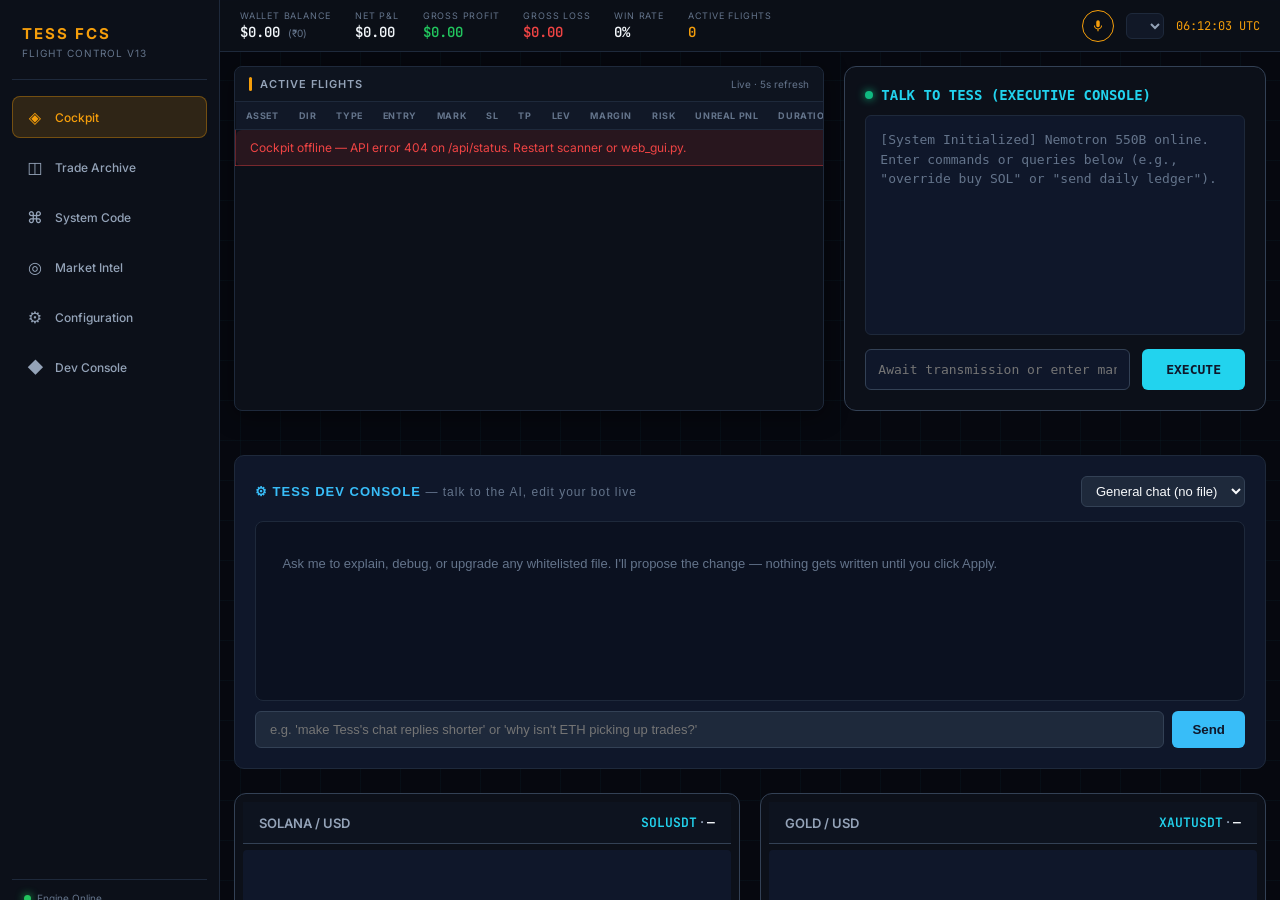
==== commit c5511a3a: "refactor: modularize system, establish dynamic credential isolation, and integrate multi-matrix stra" ====
--- a/templates/index.html
+++ b/templates/index.html
@@ -3,785 +3,926 @@
 <head>
     <meta charset="UTF-8">
     <meta name="viewport" content="width=device-width, initial-scale=1.0">
-    <title>Tess Command Cockpit</title>
+    <title>Tess Flight Control System</title>
+    <link rel="stylesheet" href="/static/fcs.css?v=13.2">
     <style>
-        :root {
-            --neon-cyan: #00f0ff;
-            --neon-green: #10b981;
-            --neon-red: #f43f5e;
-            --neon-dark: #05070f;
-            --card-bg: rgba(11, 16, 27, 0.95);
-            --border-color: #1e293b;
-        }
-
-        body {
-            background-color: var(--neon-dark);
-            background-image: 
-                radial-gradient(at 0% 0%, rgba(0, 240, 255, 0.02) 0, transparent 50%),
-                radial-gradient(at 100% 100%, rgba(16, 185, 129, 0.01) 0, transparent 50%);
-            color: #f8fafc;
-            font-family: 'Segoe UI', -apple-system, BlinkMacSystemFont, sans-serif;
-            margin: 0;
-            padding: 12px;
-            height: 100vh;
+        /* --- Refactored High-Availability Layout Styles --- */
+        .cockpit-container {
             display: flex;
             flex-direction: column;
-            box-sizing: border-box;
+            gap: 24px;
+            width: 100%;
+        }
+        
+        /* Force scrollability on the main workspace container */
+        .app-shell, .main {
+            overflow-y: auto !important;
+            height: 100vh !important;
+        }
+        
+        #view-cockpit {
+            overflow-y: visible !important;
+            height: auto !important;
+            min-height: 100%;
+            padding-bottom: 40px; /* Safe padding for bottom scrolling space */
+        }
+
+        /* Top control area: Flights and Terminal side-by-side */
+        .cockpit-top-row {
+            display: grid;
+            grid-template-columns: 1.4fr 1fr;
+            gap: 20px;
+            align-items: stretch;
+        }
+
+        /* Expansive 2x2 Grid for high-resolution chart rendering */
+        .cockpit-charts-row {
+            display: grid;
+            grid-template-columns: 1fr 1fr;
+            gap: 20px;
+            width: 100%;
+        }
+
+        .chart-panel {
+            background-color: var(--bg-panel, #1e293b);
+            border: 1px solid var(--border-color, #334155);
+            border-radius: 12px;
+            display: flex;
+            flex-direction: column;
+            height: 420px; /* High-density view height for TradingView widgets */
             overflow: hidden;
         }
 
-        /* Top Header */
-        header {
+        .chart-head {
+            padding: 12px 16px;
+            background-color: rgba(15, 23, 42, 0.4);
+            border-bottom: 1px solid var(--border-color, #334155);
             display: flex;
             justify-content: space-between;
             align-items: center;
-            border-bottom: 1px solid var(--border-color);
-            padding-bottom: 6px;
-            margin-bottom: 10px;
-            height: 40px;
-            flex-shrink: 0;
-        }
-
-        .logo-area {
+            font-size: 13px;
+            font-weight: 600;
+        }
+
+        .chart-box {
+            flex-grow: 1;
+            position: relative;
+            background-color: #0f172a;
+            height: 350px; /* Solid height declaration to force canvas drawing */
+        }
+
+        /* System Terminal Dashboard styling */
+        .terminal-panel {
+            background-color: var(--bg-panel, #1e293b);
+            border: 1px solid var(--border-color, #334155);
+            border-radius: 12px;
+            padding: 20px;
+            display: flex;
+            flex-direction: column;
+            justify-content: space-between;
+            font-family: monospace;
+        }
+        
+        .terminal-header {
+            color: var(--cyan, #38bdf8);
+            margin-top: 0;
+            margin-bottom: 12px;
+            font-size: 14px;
             display: flex;
             align-items: center;
-            gap: 10px;
-        }
-
-        .tess-logo-glowing {
-            font-size: 20px;
-            font-weight: 900;
-            letter-spacing: 3px;
-            color: #ffffff;
-            text-shadow: 0 0 10px var(--neon-cyan);
+            gap: 8px;
+            text-transform: uppercase;
+            font-weight: bold;
+        }
+        
+        .terminal-indicator {
+            display: inline-block;
+            width: 8px;
+            height: 8px;
+            background-color: var(--emerald, #10b981);
+            border-radius: 50%;
+            box-shadow: 0 0 8px var(--emerald, #10b981);
+        }
+        
+        .terminal-output {
+            flex-grow: 1;
+            height: 220px;
+            overflow-y: auto;
+            background-color: #0f172a;
+            padding: 14px;
+            border-radius: 6px;
+            color: #cbd5e1;
+            font-size: 13px;
+            border: 1px solid #1e293b;
+            margin-bottom: 14px;
+            line-height: 1.5;
+        }
+        
+        .terminal-input-row {
             display: flex;
-            align-items: center;
-            gap: 10px;
-        }
-
-        .glowing-circle {
-            width: 10px;
-            height: 10px;
-            background-color: var(--neon-cyan);
-            border-radius: 50%;
-            box-shadow: 0 0 10px var(--neon-cyan);
-            animation: pulse 2s infinite;
-        }
-
-        @keyframes pulse {
-            0% { transform: scale(0.9); opacity: 0.6; }
-            50% { transform: scale(1.1); opacity: 1; }
-            100% { transform: scale(0.9); opacity: 0.6; }
-        }
-
-        .header-stats {
-            display: flex;
-            gap: 20px;
+            gap: 12px;
+        }
+        
+        .terminal-input {
+            flex-grow: 1;
+            background-color: #0f172a;
+            border: 1px solid var(--border-color, #334155);
+            border-radius: 6px;
+            padding: 12px;
+            color: #f8fafc;
             font-size: 13px;
-        }
-
-        /* Master Workspace Layout */
-        .workspace {
-            display: grid;
-            grid-template-columns: 1.4fr 1fr; 
-            gap: 12px;
-            flex-grow: 1;
-            min-height: 0;
-            box-sizing: border-box;
-        }
-
-        .left-column, .right-column {
-            display: flex;
-            flex-direction: column;
-            gap: 10px;
-            min-height: 0;
-        }
-
-        /* Cards Style */
-        .glass-card {
-            background: var(--card-bg);
-            border: 1px solid var(--border-color);
+            font-family: monospace;
+            outline: none;
+            transition: border-color 0.2s;
+        }
+        
+        .terminal-input:focus {
+            border-color: var(--cyan, #38bdf8);
+        }
+        
+        .terminal-btn {
+            background-color: var(--cyan, #38bdf8);
+            color: #0f172a;
+            border: none;
             border-radius: 6px;
-            padding: 10px;
-            box-shadow: 0 4px 20px rgba(0, 0, 0, 0.5);
-            box-sizing: border-box;
-            position: relative;
-        }
-
-        /* 2x2 Multi-Chart Grid (With Interactive Zooming) */
-        .charts-grid {
-            display: grid;
-            grid-template-columns: 1fr 1fr;
-            grid-template-rows: 1fr 1fr;
-            gap: 10px;
-            height: 380px; 
-            min-height: 0;
-        }
-
-        .chart-card {
-            display: flex;
-            flex-direction: column;
-            padding: 6px;
-            height: 100%;
-            min-height: 0;
-            transition: transform 0.3s cubic-bezier(0.4, 0, 0.2, 1), box-shadow 0.3s ease, border-color 0.3s ease, z-index 0.3s ease;
-            position: relative;
-            z-index: 1;
-        }
-
-        /* Adaptive Hover Origins to keep zoomed charts completely inside the screen */
-        .chart-card:nth-child(1):hover { transform: scale(1.22); transform-origin: top left; }
-        .chart-card:nth-child(2):hover { transform: scale(1.22); transform-origin: top right; }
-        .chart-card:nth-child(3):hover { transform: scale(1.22); transform-origin: bottom left; }
-        .chart-card:nth-child(4):hover { transform: scale(1.22); transform-origin: bottom right; }
-
-        .chart-card:hover {
-            z-index: 50; 
-            box-shadow: 0 10px 25px rgba(0, 240, 255, 0.35);
-            border-color: var(--neon-cyan);
-        }
-
-        .chart-header {
-            display: flex;
-            justify-content: space-between;
-            align-items: center;
-            font-size: 11px;
-            margin-bottom: 4px;
-            color: #94a3b8;
-        }
-
-        .chart-widget-box {
-            position: relative;
-            flex-grow: 1;
-            height: 100%;
-            min-height: 0;
-        }
-
-        /* Floating HUD Indicator on Charts when Position is Active */
-        .chart-hud {
-            position: absolute;
-            top: 6px;
-            left: 6px;
-            z-index: 10;
-            background: rgba(6, 9, 19, 0.9);
-            border: 1px solid var(--border-color);
-            border-radius: 4px;
-            padding: 6px 10px;
-            font-size: 10px;
-            display: none; 
-            box-shadow: 0 0 10px rgba(0, 240, 255, 0.15);
-        }
-
-        .hud-line {
-            margin-bottom: 2px;
-        }
-        .hud-line:last-child { margin-bottom: 0; }
-
-        /* Left Side Strategy + News Grid */
-        .bottom-left-grid {
-            display: grid;
-            grid-template-columns: 1fr 1.1fr;
-            gap: 10px;
-            flex-grow: 1;
-            min-height: 0;
-        }
-
-        /* Strategy Board */
-        .ai-pipeline-card {
-            border-left: 3px solid var(--neon-cyan);
-            background: rgba(15, 23, 42, 0.5);
-            display: flex;
-            flex-direction: column;
-            justify-content: flex-start;
-            padding: 10px;
-            overflow-y: auto;
-        }
-
-        .ai-pipeline-title {
-            color: var(--neon-cyan);
-            font-size: 11px;
+            padding: 12px 24px;
+            font-weight: bold;
+            cursor: pointer;
+            font-size: 13px;
             text-transform: uppercase;
-            letter-spacing: 1px;
-            margin-bottom: 8px;
-            font-weight: bold;
-        }
-
-        .strategy-row {
-            font-size: 11px;
-            margin-bottom: 6px;
-            display: flex;
-            justify-content: space-between;
-            align-items: center;
-            border-bottom: 1px solid rgba(255, 255, 255, 0.03);
-            padding-bottom: 4px;
-        }
-
-        .strategy-tag {
-            font-size: 9px;
-            padding: 2px 6px;
-            border-radius: 3px;
-            font-weight: bold;
-            text-transform: uppercase;
-        }
-
-        .tag-active {
-            background: rgba(16, 185, 129, 0.15);
-            color: var(--neon-green);
-            border: 1px solid var(--neon-green);
-        }
-
-        .tag-paused {
-            background: rgba(244, 63, 94, 0.15);
-            color: var(--neon-red);
-            border: 1px solid var(--neon-red);
-        }
-
-        /* Vertical News Feed (Displays 5 headlines simultaneously) */
-        .news-ticker-card {
-            border-left: 3px solid var(--neon-green);
-            background: rgba(13, 27, 24, 0.4);
-            display: flex;
-            flex-direction: column;
-            justify-content: flex-start;
-            padding: 10px;
-        }
-
-        .news-title {
-            color: var(--neon-green);
-            font-size: 11px;
-            text-transform: uppercase;
-            letter-spacing: 1px;
-            margin-bottom: 8px;
-            font-weight: bold;
-        }
-
-        .news-list {
-            list-style: none;
-            padding: 0;
-            margin: 0;
-            overflow-y: auto;
-            flex-grow: 1;
-        }
-
-        .news-item-row {
-            font-size: 11px;
-            color: #cbd5e1;
-            margin-bottom: 6px;
-            line-height: 1.3;
-            border-bottom: 1px solid rgba(255, 255, 255, 0.03);
-            padding-bottom: 4px;
-            white-space: nowrap;
-            overflow: hidden;
-            text-overflow: ellipsis;
-        }
-
-        /* Right Column Elements */
-        .voice-card {
-            display: flex;
-            align-items: center;
-            gap: 12px;
-            padding: 10px 14px;
-            border: 1px solid var(--neon-cyan);
-            flex-shrink: 0;
-        }
-
-        .mic-button {
-            width: 36px;
-            height: 36px;
-            border-radius: 50%;
-            background: var(--neon-dark);
-            border: 1px solid var(--neon-cyan);
-            cursor: pointer;
-            display: flex;
-            justify-content: center;
-            align-items: center;
-            transition: all 0.2s ease;
-            flex-shrink: 0;
-        }
-
-        .mic-button:hover, .mic-button.recording {
-            background: var(--neon-cyan);
-            box-shadow: 0 0 10px var(--neon-cyan);
-        }
-
-        .mic-button:hover svg, .mic-button.recording svg {
-            fill: var(--neon-dark);
-        }
-
-        .mic-button svg {
-            width: 16px;
-            height: 16px;
-            fill: var(--neon-cyan);
-        }
-
-        .status-text {
-            font-size: 12px;
-            color: #cbd5e1;
-            line-height: 1.3;
-            max-height: 32px;
-            overflow: hidden;
-        }
-
-        /* Active Positions Card */
-        .active-positions-card {
-            height: 110px; 
-            flex-shrink: 0;
-            display: flex;
-            flex-direction: column;
-            min-height: 0;
-        }
-
-        /* Past Trades History Log (Sized to display 8 trades on screen cleanly at once!) */
-        .history-card {
-            flex-grow: 1; 
-            display: flex;
-            flex-direction: column;
-            min-height: 0;
-        }
-
-        /* Tables */
-        .section-title {
-            font-size: 11px;
-            text-transform: uppercase;
-            letter-spacing: 1px;
-            color: #94a3b8;
-            margin-bottom: 6px;
-            border-left: 2px solid var(--neon-cyan);
-            padding-left: 8px;
-            font-weight: bold;
-        }
-
-        .table-container {
-            flex-grow: 1;
-            overflow-y: auto;
-            border: 1px solid var(--border-color);
-            border-radius: 4px;
-            background: var(--card-bg);
-            min-height: 0;
-        }
-
-        table {
-            width: 100%;
-            border-collapse: collapse;
-            font-size: 11px;
-        }
-
-        th, td {
-            padding: 6px 10px;
-            text-align: left;
-            border-bottom: 1px solid var(--border-color);
-        }
-
-        th {
-            background-color: rgba(30, 41, 59, 0.6);
-            color: #94a3b8;
-            font-size: 9px;
-            text-transform: uppercase;
-            position: sticky;
-            top: 0;
-            z-index: 5;
-        }
-
-        .clickable-row {
-            cursor: pointer;
-        }
-        .clickable-row:hover {
-            background: rgba(30, 41, 59, 0.4);
-        }
-
-        .pnl-green { color: var(--neon-green); font-weight: bold; }
-        .pnl-red { color: var(--neon-red); font-weight: bold; }
+            font-family: monospace;
+            transition: opacity 0.2s;
+        }
+        
+        .terminal-btn:hover {
+            opacity: 0.9;
+        }
     </style>
 </head>
 <body>
-    <!-- Top Header -->
-    <header>
-        <div class="logo-area">
-            <div class="glowing-circle"></div>
-            <div class="tess-logo-glowing">TESS COCKPIT</div>
-        </div>
-        <div class="header-stats">
-            <div>Wallet Balance: <strong style="color: var(--neon-cyan);" id="balance-val">$0.00</strong> <span style="font-size:11px; color:#aaa;" id="balance-val-inr">(₹0)</span></div>
-            <div style="color: #94a3b8;">|</div>
-            <div>All-Time Gross Profit: <strong style="color: var(--neon-green);" id="profit-val">$0.00</strong> <span style="font-size:11px; color:#aaa;" id="profit-val-inr">(₹0)</span></div>
-            <div style="color: #94a3b8;">|</div>
-            <div>All-Time Gross Loss: <strong style="color: var(--neon-red);" id="loss-val">$0.00</strong> <span style="font-size:11px; color:#aaa;" id="loss-val-inr">(₹0)</span></div>
-            <div style="color: #94a3b8;">|</div>
-            <div style="color: #f59e0b;" id="system-time">00:00:00</div>
+<div class="app-shell">
+    <!-- Sidebar Navigation -->
+    <aside class="sidebar">
+        <div class="brand">
+            <div class="brand-title">Tess FCS</div>
+            <div class="brand-sub">Flight Control v13</div>
+        </div>
+
+        <div class="nav-item active" data-view="cockpit">
+            <span class="nav-icon">◈</span> Cockpit
+        </div>
+        <div class="nav-item" data-view="archive">
+            <span class="nav-icon">◫</span> Trade Archive
+        </div>
+        <div class="nav-item" data-view="system">
+            <span class="nav-icon">⌘</span> System Code
+        </div>
+        <div class="nav-item" data-view="intel">
+            <span class="nav-icon">◎</span> Market Intel
+        </div>
+        <div class="nav-item" data-view="config">
+            <span class="nav-icon">⚙</span> Configuration
+        </div>
+        <div class="nav-item" data-view="devconsole">
+            <span class="nav-icon">◆</span> Dev Console
+        </div>
+
+        <div class="sidebar-footer">
+            <span class="status-dot"></span>Engine Online<br>
+            <span id="next-planned" style="margin-top:6px;display:block;line-height:1.4">Initializing...</span>
+        </div>
+    </aside>
+
+    <!-- Top Bar -->
+    <header class="topbar">
+        <div class="topbar-stats">
+            <div class="stat-block">
+                <label>Wallet Balance</label>
+                <span class="val" id="bal-usd">$0.00</span>
+                <span class="sub" id="bal-inr">(₹0)</span>
+            </div>
+            <div class="stat-block">
+                <label>Net P&amp;L</label>
+                <span class="val" id="net-pnl">$0.00</span>
+            </div>
+            <div class="stat-block">
+                <label>Gross Profit</label>
+                <span class="val pnl-pos" id="profit-val">$0.00</span>
+            </div>
+            <div class="stat-block">
+                <label>Gross Loss</label>
+                <span class="val pnl-neg" id="loss-val">$0.00</span>
+            </div>
+            <div class="stat-block">
+                <label>Win Rate</label>
+                <span class="val" id="win-rate">0%</span>
+            </div>
+            <div class="stat-block">
+                <label>Active Flights</label>
+                <span class="val" id="open-count" style="color:var(--amber)">0</span>
+            </div>
+        </div>
+        <div class="topbar-actions">
+            <button class="mic-btn-sm" id="mic-btn" title="Talk to Tess">
+                <svg viewBox="0 0 24 24"><path d="M12,14A3,3 0 0,0 15,11V5A3,3 0 0,0 12,2A3,3 0 0,0 9,5V11A3,3 0 0,0 12,14M17.3,11C17.3,14 14.76,16.1 12,16.1C9.24,16.1 6.7,14 6.7,11H5C5,14.41 7.72,17.23 11,17.72V21H13V17.72C16.28,17.23 19,14.41 19,11H17.3Z"/></svg>
+            </button>
+            <select id="voice-select"></select>
+            <span class="mono" id="clock" style="color:var(--amber);font-size:12px">--:--:-- UTC</span>
         </div>
     </header>
 
-    <!-- Master Workspace Grid -->
-    <div class="workspace">
-        <!-- Left Column: Charts Grid + Strategy/News Panel -->
-        <div class="left-column">
-            <!-- 2x2 Multi-Chart Grid -->
-            <div class="charts-grid">
-                <!-- SOL Chart -->
-                <div class="glass-card chart-card">
-                    <div class="chart-header">
-                        <span>SOLANA / USD</span>
-                        <strong style="color: var(--neon-cyan);">SOLUSDT</strong>
-                    </div>
-                    <div class="chart-widget-box">
-                        <div class="chart-hud" id="hud-sol">
-                            <div class="hud-line" style="color: var(--neon-green);">TP: <span id="hud-sol-tp">$0</span></div>
-                            <div class="hud-line" style="color: var(--neon-red);">SL: <span id="hud-sol-sl">$0</span></div>
-                        </div>
-                        <div id="tv-sol" style="height: 100%; width: 100%;"></div>
-                    </div>
-                </div>
-
-                <!-- ETH Chart -->
-                <div class="glass-card chart-card">
-                    <div class="chart-header">
-                        <span>ETHEREUM / USD</span>
-                        <strong style="color: var(--neon-cyan);">ETHUSDT</strong>
-                    </div>
-                    <div class="chart-widget-box">
-                        <div class="chart-hud" id="hud-eth">
-                            <div class="hud-line" style="color: var(--neon-green);">TP: <span id="hud-eth-tp">$0</span></div>
-                            <div class="hud-line" style="color: var(--neon-red);">SL: <span id="hud-eth-sl">$0</span></div>
-                        </div>
-                        <div id="tv-eth" style="height: 100%; width: 100%;"></div>
-                    </div>
-                </div>
-
-                <!-- GOLD (Pax Gold) Chart -->
-                <div class="glass-card chart-card">
-                    <div class="chart-header">
-                        <span>GOLD / USD</span>
-                        <strong style="color: var(--neon-cyan);">XAUTUSDT</strong>
-                    </div>
-                    <div class="chart-widget-box">
-                        <div class="chart-hud" id="hud-xaut">
-                            <div class="hud-line" style="color: var(--neon-green);">TP: <span id="hud-xaut-tp">$0</span></div>
-                            <div class="hud-line" style="color: var(--neon-red);">SL: <span id="hud-xaut-sl">$0</span></div>
-                        </div>
-                        <div id="tv-gold" style="height: 100%; width: 100%;"></div>
-                    </div>
-                </div>
-
-                <!-- BTC Chart -->
-                <div class="glass-card chart-card">
-                    <div class="chart-header">
-                        <span>BITCOIN / USD</span>
-                        <strong style="color: var(--neon-cyan);">BTCUSDT</strong>
-                    </div>
-                    <div class="chart-widget-box">
-                        <div class="chart-hud" id="hud-btc">
-                            <div class="hud-line" style="color: var(--neon-green);">TP: <span id="hud-btc-tp">$0</span></div>
-                            <div class="hud-line" style="color: var(--neon-red);">SL: <span id="hud-btc-sl">$0</span></div>
-                        </div>
-                        <div id="tv-btc" style="height: 100%; width: 100%;"></div>
-                    </div>
-                </div>
-            </div>
-
-            <!-- Bottom Left Info/News Grid -->
-            <div class="bottom-left-grid">
-                <!-- Strategic Status Board (Shows compiled/active system modules) -->
-                <div class="glass-card ai-pipeline-card">
-                    <div class="ai-pipeline-title">Tess System Directives</div>
-                    <div class="strategy-row">
-                        <span>EMA Crossover + ADX (1m/5m/15m)</span>
-                        <span class="strategy-tag tag-active">ACTIVE RUNNING</span>
-                    </div>
-                    <div class="strategy-row">
-                        <span>Fractional 2% Risk Position Sizer</span>
-                        <span class="strategy-tag tag-active">ACTIVE RUNNING</span>
-                    </div>
-                    <div class="strategy-row">
-                        <span>ReflectiveQuant Loss Review Loop</span>
-                        <span class="strategy-tag tag-active">ACTIVE RUNNING</span>
-                    </div>
-                    <div class="strategy-row" style="border-bottom: none; padding-bottom: 0;">
-                        <span>Legacy Uncapped Sizer (High-Risk)</span>
-                        <span class="strategy-tag tag-paused">PAUSED / DISABLED</span>
-                    </div>
-                </div>
-
-                <!-- Live Vertical News Feed (Displays 5 CoinDesk headlines simultaneously!) -->
-                <div class="glass-card news-ticker-card">
-                    <div class="news-title">Global Markets News Feed</div>
-                    <ul class="news-list" id="news-list">
-                        <li class="news-item-row" style="color: #94a3b8;">Retrieving live global news...</li>
-                    </ul>
-                </div>
-            </div>
-        </div>
-
-        <!-- Right Column: Voice + Active Positions + Past Logs -->
-        <div class="right-column">
-            <!-- Voice Assistant (Siri response) -->
-            <div class="glass-card voice-card">
-                <div class="mic-button" id="mic-btn">
-                    <svg viewBox="0 0 24 24">
-                        <path d="M12,14A3,3 0 0,0 15,11V5A3,3 0 0,0 12,2A3,3 0 0,0 9,5V11A3,3 0 0,0 12,14M17.3,11C17.3,14 14.76,16.1 12,16.1C9.24,16.1 6.7,14 6.7,11H5C5,14.41 7.72,17.23 11,17.72V21H13V17.72C16.28,17.23 19,14.41 19,11H17.3Z"/>
-                    </svg>
-                </div>
-                <div class="status-text" id="status-text">Click mic to converse with Tess...</div>
-            </div>
-
-            <!-- Active Positions -->
-            <div class="glass-card active-positions-card">
-                <div class="section-title" style="border-color: var(--neon-green);">Active Flights</div>
-                <div class="table-container">
-                    <table>
-                        <thead>
-                            <tr>
-                                <th>Asset</th>
-                                <th>Dir</th>
-                                <th>Entry</th>
-                            </tr>
-                        </thead>
-                        <tbody id="active-positions-body">
-                            <tr><td colspan="3" style="color: #94a3b8; text-align: center; padding: 12px 0;">No active trades.</td></tr>
-                        </tbody>
-                    </table>
-                </div>
-            </div>
-
-            <!-- Past Trades History Logs (Sized to display 8 trades on screen cleanly at once!) -->
-            <div class="glass-card history-card">
-                <div class="section-title">Execution Logs (Last 20 Trades)</div>
-                <div class="table-container">
+    <div class="voice-popover" id="voice-popover">
+        <div class="voice-status" id="voice-status">Click mic to talk to Tess...</div>
+    </div>
+
+
+
+    <!-- Main Views -->
+    <main class="main">
+
+        <!-- COCKPIT VIEW -->
+        <div class="view active" id="view-cockpit">
+            <div class="cockpit-container">
+                
+                <!-- ROW 1: Active Flights & Command Terminal side-by-side -->
+                <div class="cockpit-top-row">
+                    <!-- Active flights monitor card -->
+                    <div class="panel" style="margin-top: 0; display: flex; flex-direction: column;">
+                        <div class="panel-head">
+                            <span class="panel-title">Active Flights</span>
+                            <span style="font-size:10px;color:var(--text-dim)">Live · 5s refresh</span>
+                        </div>
+                        <div class="panel-body table-wrap" style="flex-grow: 1; overflow-y: auto;">
+                            <table>
+                                <thead>
+                                    <tr>
+                                        <th>Asset</th>
+                                        <th>Dir</th>
+                                        <th>Type</th>
+                                        <th>Entry</th>
+                                        <th>Mark</th>
+                                        <th>SL</th>
+                                        <th>TP</th>
+                                        <th>Lev</th>
+                                        <th>Margin</th>
+                                        <th>Risk</th>
+                                        <th>Unreal PnL</th>
+                                        <th>Duration</th>
+                                    </tr>
+                                </thead>
+                                <tbody id="active-body">
+                                    <tr><td colspan="12" class="empty-state">Loading flights...</td></tr>
+                                </tbody>
+                            </table>
+                        </div>
+                    </div>
+
+                    <!-- Decoupled Interactive terminal panel -->
+                    <div class="terminal-panel">
+                        <div class="terminal-header">
+                            <span class="terminal-indicator"></span>
+                            Talk to Tess (Executive Console)
+                        </div>
+                        <div class="terminal-output" id="terminal-output">
+                            <div style="color: var(--text-dim, #64748b);">[System Initialized] Nemotron 550B online. Enter commands or queries below (e.g., "override buy SOL" or "send daily ledger").</div>
+                        </div>
+                        <div class="terminal-input-row">
+                            <input type="text" id="terminal-input" class="terminal-input" placeholder="Await transmission or enter manual override commands..." />
+                            <button id="terminal-submit-btn" class="terminal-btn">Execute</button>
+                        </div>
+                    </div>
+                </div>
+
+                <!-- ══════════════════════════════════════════════════════════════
+     TESS DEV CONSOLE — paste this whole block into index.html,
+     right after your "TALK TO TESS (EXECUTIVE CONSOLE)" panel div.
+     Matches your existing dark cockpit theme (cyan accents).
+     ══════════════════════════════════════════════════════════════ -->
+
+<div id="dev-console-panel" style="
+    background:#0f172a; border:1px solid #1e293b; border-radius:10px;
+    padding:20px; margin-top:20px; color:#f8fafc; font-family:sans-serif;">
+
+  <div style="display:flex; justify-content:space-between; align-items:center; margin-bottom:14px;">
+    <div style="font-weight:bold; letter-spacing:1px; color:#38bdf8;">
+      ⚙ TESS DEV CONSOLE <span style="color:#64748b; font-weight:normal; font-size:12px;">— talk to the AI, edit your bot live</span>
+    </div>
+    <select id="dc-file-select" style="
+        background:#1e293b; color:#f8fafc; border:1px solid #334155;
+        border-radius:6px; padding:6px 10px; font-size:13px;">
+      <option value="">General chat (no file)</option>
+    </select>
+  </div>
+
+  <div id="dc-chat-log" style="
+      background:#0b1120; border:1px solid #1e293b; border-radius:8px;
+      padding:12px; height:180px; overflow-y:auto; font-size:13px;
+      line-height:1.5; margin-bottom:10px; white-space:pre-wrap;">
+    <span style="color:#64748b;">Ask me to explain, debug, or upgrade any whitelisted file. I'll propose the change — nothing gets written until you click Apply.</span>
+  </div>
+
+  <div id="dc-diff-box" style="display:none; margin-bottom:10px;">
+    <div style="color:#94a3b8; font-size:12px; margin-bottom:6px;">PROPOSED CHANGE:</div>
+    <pre id="dc-diff-content" style="
+        background:#0b1120; border:1px solid #334155; border-radius:8px;
+        padding:12px; max-height:260px; overflow:auto; font-size:12px;
+        color:#e2e8f0; white-space:pre-wrap;"></pre>
+    <button id="dc-apply-btn" style="
+        margin-top:8px; background:#10b981; color:#0f172a; border:none;
+        border-radius:6px; padding:8px 16px; font-weight:bold; cursor:pointer;">
+      Apply Change
+    </button>
+    <span id="dc-apply-status" style="margin-left:12px; font-size:12px; color:#94a3b8;"></span>
+  </div>
+
+  <div style="display:flex; gap:8px;">
+    <input id="dc-input" type="text" placeholder="e.g. 'make Tess's chat replies shorter' or 'why isn't ETH picking up trades?'" style="
+        flex:1; background:#1e293b; color:#f8fafc; border:1px solid #334155;
+        border-radius:6px; padding:10px 14px; font-size:13px;">
+    <button id="dc-send-btn" style="
+        background:#38bdf8; color:#0f172a; border:none; border-radius:6px;
+        padding:10px 20px; font-weight:bold; cursor:pointer;">
+      Send
+    </button>
+  </div>
+</div>
+
+<script>
+(function() {
+  const fileSelect   = document.getElementById('dc-file-select');
+  const chatLog       = document.getElementById('dc-chat-log');
+  const input          = document.getElementById('dc-input');
+  const sendBtn       = document.getElementById('dc-send-btn');
+  const diffBox        = document.getElementById('dc-diff-box');
+  const diffContent  = document.getElementById('dc-diff-content');
+  const applyBtn     = document.getElementById('dc-apply-btn');
+  const applyStatus  = document.getElementById('dc-apply-status');
+
+  let pendingEdit = null; // {filename, new_content}
+
+  // Load whitelisted file list into dropdown
+  fetch('/api/devconsole/files')
+    .then(r => r.json())
+    .then(data => {
+      (data.files || []).forEach(f => {
+        const opt = document.createElement('option');
+        opt.value = f;
+        opt.textContent = f;
+        fileSelect.appendChild(opt);
+      });
+    });
+
+  function appendLog(role, text) {
+    const line = document.createElement('div');
+    line.style.marginBottom = '10px';
+    if (role === 'user') {
+      line.innerHTML = `<span style="color:#38bdf8; font-weight:bold;">You&gt;</span> ${escapeHtml(text)}`;
+    } else {
+      line.innerHTML = `<span style="color:#10b981; font-weight:bold;">Tess Dev&gt;</span> ${escapeHtml(text)}`;
+    }
+    chatLog.appendChild(line);
+    chatLog.scrollTop = chatLog.scrollHeight;
+  }
+
+  function escapeHtml(str) {
+    const div = document.createElement('div');
+    div.textContent = str;
+    return div.innerHTML;
+  }
+
+  function sendMessage() {
+    const message = input.value.trim();
+    if (!message) return;
+    appendLog('user', message);
+    input.value = '';
+    sendBtn.disabled = true;
+    sendBtn.textContent = '...';
+
+    fetch('/api/devconsole/chat', {
+      method: 'POST',
+      headers: {'Content-Type': 'application/json'},
+      body: JSON.stringify({ message, filename: fileSelect.value || null })
+    })
+      .then(r => r.json())
+      .then(data => {
+        appendLog('assistant', data.reply || '(no reply)');
+        if (data.mode === 'edit' && data.proposed_content) {
+          pendingEdit = { filename: data.filename, new_content: data.proposed_content };
+          diffContent.textContent = data.diff || '(no diff available)';
+          diffBox.style.display = 'block';
+          applyStatus.textContent = '';
+        } else {
+          diffBox.style.display = 'none';
+          pendingEdit = null;
+        }
+      })
+      .catch(err => appendLog('assistant', 'Error: ' + err))
+      .finally(() => {
+        sendBtn.disabled = false;
+        sendBtn.textContent = 'Send';
+      });
+  }
+
+  applyBtn.addEventListener('click', function() {
+    if (!pendingEdit) return;
+    applyBtn.disabled = true;
+    applyStatus.textContent = 'Applying...';
+
+    fetch('/api/devconsole/apply', {
+      method: 'POST',
+      headers: {'Content-Type': 'application/json'},
+      body: JSON.stringify(pendingEdit)
+    })
+      .then(r => r.json())
+      .then(data => {
+        if (data.success) {
+          applyStatus.textContent = data.message;
+          applyStatus.style.color = '#10b981';
+          diffBox.style.display = 'none';
+          pendingEdit = null;
+        } else {
+          applyStatus.textContent = 'Error: ' + (data.error || 'unknown');
+          applyStatus.style.color = '#f43f5e';
+        }
+      })
+      .catch(err => {
+        applyStatus.textContent = 'Error: ' + err;
+        applyStatus.style.color = '#f43f5e';
+      })
+      .finally(() => { applyBtn.disabled = false; });
+  });
+
+  sendBtn.addEventListener('click', sendMessage);
+  input.addEventListener('keydown', function(e) {
+    if (e.key === 'Enter') sendMessage();
+  });
+})();
+</script>
+
+
+                <!-- ROW 2: Balanced 2x2 Grid with high-definition charts -->
+                <div class="cockpit-charts-row">
+                    <div class="chart-panel">
+                        <div class="chart-head">
+                            <span>SOLANA / USD</span>
+                            <span><span class="sym">SOLUSDT</span> · <span class="price" id="price-sol">—</span></span>
+                        </div>
+                        <div class="chart-box">
+                            <div class="chart-hud" id="hud-sol"></div>
+                            <div id="tv-sol" style="height:100%;width:100%"></div>
+                        </div>
+                    </div>
+                    
+                    <div class="chart-panel">
+                        <div class="chart-head">
+                            <span>GOLD / USD</span>
+                            <span><span class="sym">XAUTUSDT</span> · <span class="price" id="price-xaut">—</span></span>
+                        </div>
+                        <div class="chart-box">
+                            <div class="chart-hud" id="hud-xaut"></div>
+                            <div id="tv-gold" style="height:100%;width:100%"></div>
+                        </div>
+                    </div>
+                    
+                    <div class="chart-panel">
+                        <div class="chart-head">
+                            <span>BITCOIN / USD</span>
+                            <span><span class="sym">BTCUSDT</span> · <span class="price" id="price-btc">—</span></span>
+                        </div>
+                        <div class="chart-box">
+                            <div class="chart-hud" id="hud-btc"></div>
+                            <div id="tv-btc" style="height:100%;width:100%"></div>
+                        </div>
+                    </div>
+                    
+                    <div class="chart-panel">
+                        <div class="chart-head">
+                            <span>ETHEREUM / USD</span>
+                            <span><span class="sym">ETHUSDT</span> · <span class="price" id="price-eth">—</span></span>
+                        </div>
+                        <div class="chart-box">
+                            <div class="chart-hud" id="hud-eth"></div>
+                            <div id="tv-eth" style="height:100%;width:100%"></div>
+                        </div>
+                    </div>
+                </div>
+
+                <!-- ROW 3: Recent Execution logs -->
+                <div class="panel recent-strip" style="margin-top: 0;">
+                    <div class="panel-head">
+                        <span class="panel-title">Recent Executions</span>
+                        <button class="btn" onclick="document.querySelector('[data-view=archive]').click()">View Full Archive →</button>
+                    </div>
+                    <div class="panel-body table-wrap">
+                        <table>
+                            <thead>
+                                <tr>
+                                    <th>Time</th>
+                                    <th>Asset</th>
+                                    <th>Dir</th>
+                                    <th>Mode</th>
+                                    <th>Entry</th>
+                                    <th>Exit</th>
+                                    <th>PnL</th>
+                                    <th>Reason</th>
+                                </tr>
+                            </thead>
+                            <tbody id="recent-body">
+                                <tr><td colspan="8" class="empty-state">Loading...</td></tr>
+                            </tbody>
+                        </table>
+                    </div>
+                </div>
+
+            </div>
+        </div>
+
+        <!-- ARCHIVE VIEW -->
+        <div class="view" id="view-archive">
+            <div class="stats-row">
+                <div class="stat-card"><div class="num" id="arch-total">—</div><div class="lbl">Total Trades</div></div>
+                <div class="stat-card"><div class="num pnl-pos" id="arch-wins">—</div><div class="lbl">Wins</div></div>
+                <div class="stat-card"><div class="num pnl-neg" id="arch-losses">—</div><div class="lbl">Losses</div></div>
+                <div class="stat-card"><div class="num" id="arch-winrate">—</div><div class="lbl">Win Rate</div></div>
+                <div class="stat-card"><div class="num" id="arch-net">—</div><div class="lbl">Net P&amp;L</div></div>
+                <div class="stat-card"><div class="num pnl-pos" id="arch-best">—</div><div class="lbl">Best Trade</div></div>
+            </div>
+
+            <div class="panel archive-table-panel">
+                <div class="archive-toolbar">
+                    <input type="text" id="filter-search" placeholder="Search pair, reason, direction...">
+                    <select id="filter-status">
+                        <option value="all">All Status</option>
+                        <option value="closed" selected>Closed</option>
+                        <option value="open">Open</option>
+                    </select>
+                    <select id="filter-pair">
+                        <option value="all">All Pairs</option>
+                    </select>
+                    <button class="btn btn-primary" id="export-btn">⬇ Export CSV</button>
+                    <button class="btn" id="arch-prev">← Prev</button>
+                    <span id="arch-page-info" style="font-size:11px;color:var(--text-dim)">—</span>
+                    <button class="btn" id="arch-next">Next →</button>
+                </div>
+                <div class="panel-body table-wrap">
                     <table>
                         <thead>
                             <tr>
                                 <th>Timestamp</th>
                                 <th>Asset</th>
-                                <th>Dir</th>
+                                <th>Direction</th>
+                                <th>Mode</th>
                                 <th>Entry</th>
+                                <th>Stop Loss</th>
+                                <th>Take Profit</th>
                                 <th>Exit</th>
                                 <th>PnL</th>
+                                <th>Reason</th>
                             </tr>
                         </thead>
-                        <tbody id="history-body">
-                            <tr><td colspan="6" style="color: #94a3b8; text-align: center; padding: 12px 0;">Retrieving logs...</td></tr>
+                        <tbody id="archive-body">
+                            <tr><td colspan="10" class="empty-state">Open Trade Archive to load history.</td></tr>
                         </tbody>
                     </table>
                 </div>
             </div>
         </div>
+
+        <!-- SYSTEM VIEW -->
+        <div class="view" id="view-system">
+            <div class="system-grid">
+                <div class="panel">
+                    <div class="panel-head"><span class="panel-title">Source Files</span></div>
+                    <div class="panel-body file-list" id="file-list"></div>
+                </div>
+                <div class="panel">
+                    <div class="panel-head">
+                        <span class="panel-title" id="code-filename">Select a file</span>
+                    </div>
+                    <div class="panel-body code-viewer" id="code-viewer">Loading system files...</div>
+                </div>
+                <div class="panel log-panel">
+                    <div class="panel-head"><span class="panel-title">Tess Thinking Log (Live Tail)</span></div>
+                    <div class="panel-body log-lines" id="log-lines"></div>
+                </div>
+            </div>
+        </div>
+
+        <!-- INTEL VIEW -->
+        <div class="view" id="view-intel">
+            <div class="intel-grid">
+                <div class="intel-col">
+                    <div class="panel">
+                        <div class="panel-head"><span class="panel-title">Crypto Market News</span></div>
+                        <div class="panel-body" id="news-list">
+                            <div class="empty-state">Loading news feed...</div>
+                        </div>
+                    </div>
+                </div>
+                <div class="intel-col">
+                    <div class="panel">
+                        <div class="panel-head"><span class="panel-title">Tess Scan &amp; Decision Feed</span></div>
+                        <div class="panel-body" id="scan-feed">
+                            <div class="empty-state">Loading scan activity...</div>
+                        </div>
+                    </div>
+                </div>
+            </div>
+        </div>
+
+        <!-- CONFIG VIEW -->
+        <div class="view" id="view-config">
+            <div class="config-grid">
+                <div class="config-card">
+                    <h3>Risk Parameters</h3>
+                    <div class="config-row"><span class="k">Wallet Balance</span><span class="v" id="cfg-balance">—</span></div>
+                    <div class="config-row"><span class="k">Risk Per Trade</span><span class="v" id="cfg-risk-usd">—</span></div>
+                    <div class="config-row"><span class="k">Risk Percentage</span><span class="v" id="cfg-risk-pct">—</span></div>
+                    <div class="config-row"><span class="k">Daily Loss Limit</span><span class="v" id="cfg-daily-limit">—</span></div>
+                    <div class="config-row"><span class="k">Soft Loss Caution</span><span class="v" id="cfg-soft-limit">—</span></div>
+                    <div class="config-row"><span class="k">Reward : Risk</span><span class="v" id="cfg-rr">—</span></div>
+                </div>
+                <div class="config-card">
+                    <h3>Active Configuration</h3>
+                    <div class="config-row"><span class="k">Max Open Positions</span><span class="v" id="cfg-max-pos">—</span></div>
+                    <div class="config-row"><span class="k">Active Pairs</span><span class="v" id="cfg-pairs">—</span></div>
+                </div>
+                <div class="config-card">
+                    <h3>dynamic_config.json</h3>
+                    <div class="json-block" id="cfg-json">Loading...</div>
+                </div>
+            </div>
+        </div>
+
+        <!-- DEV CONSOLE VIEW -->
+        <div class="view" id="view-devconsole">
+            <div id="dev-console-panel" style="
+                background:#0f172a; border:1px solid #1e293b; border-radius:10px;
+                padding:20px; color:#f8fafc; font-family:sans-serif;">
+
+              <div style="display:flex; justify-content:space-between; align-items:center; margin-bottom:14px;">
+                <div style="font-weight:bold; letter-spacing:1px; color:#38bdf8;">
+                  ⚙ TESS DEV CONSOLE <span style="color:#64748b; font-weight:normal; font-size:12px;">— talk to the AI, edit your bot live</span>
+                </div>
+                <select id="dc-file-select" style="
+                    background:#1e293b; color:#f8fafc; border:1px solid #334155;
+                    border-radius:6px; padding:6px 10px; font-size:13px;">
+                  <option value="">General chat (no file)</option>
+                </select>
+              </div>
+
+              <div id="dc-chat-log" style="
+                  background:#0b1120; border:1px solid #1e293b; border-radius:8px;
+                  padding:12px; height:55vh; overflow-y:auto; font-size:13px;
+                  line-height:1.5; margin-bottom:10px; white-space:pre-wrap;">
+                <span style="color:#64748b;">Ask me to explain, debug, or upgrade any whitelisted file. I'll propose the change — nothing gets written until you click Apply.</span>
+              </div>
+
+              <div id="dc-diff-box" style="display:none; margin-bottom:10px;">
+                <div style="color:#94a3b8; font-size:12px; margin-bottom:6px;">PROPOSED CHANGE:</div>
+                <pre id="dc-diff-content" style="
+                    background:#0b1120; border:1px solid #334155; border-radius:8px;
+                    padding:12px; max-height:260px; overflow:auto; font-size:12px;
+                    color:#e2e8f0; white-space:pre-wrap;"></pre>
+                <button id="dc-apply-btn" style="
+                    margin-top:8px; background:#10b981; color:#0f172a; border:none;
+                    border-radius:6px; padding:8px 16px; font-weight:bold; cursor:pointer;">
+                  Apply Change
+                </button>
+                <span id="dc-apply-status" style="margin-left:12px; font-size:12px; color:#94a3b8;"></span>
+              </div>
+
+              <div style="display:flex; gap:8px;">
+                <input id="dc-input" type="text" placeholder="e.g. 'make Tess's chat replies shorter' or 'why isn't ETH picking up trades?'" style="
+                    flex:1; background:#1e293b; color:#f8fafc; border:1px solid #334155;
+                    border-radius:6px; padding:10px 14px; font-size:13px;">
+                <button id="dc-send-btn" style="
+                    background:#38bdf8; color:#0f172a; border:none; border-radius:6px;
+                    padding:10px 20px; font-weight:bold; cursor:pointer;">
+                  Send
+                </button>
+              </div>
+            </div>
+        </div>
+    </main>
+</div>
+
+<!-- Trade Detail Modal -->
+<div class="modal-overlay" id="trade-modal">
+    <div class="modal">
+        <div class="modal-head">
+            <h2 id="modal-title">Trade Detail</h2>
+            <button class="modal-close" id="modal-close">×</button>
+        </div>
+        <div class="modal-body" id="modal-body"></div>
     </div>
-
-    <!-- TradingView Widget Script -->
-    <script type="text/javascript" src="https://s3.tradingview.com/tv.js"></script>
-    <script>
-        function initWidget(symbol, containerId) {
-            new TradingView.widget({
-                "autosize": true,
-                "symbol": symbol,
-                "interval": "5",
-                "timezone": "Etc/UTC",
-                "theme": "dark",
-                "style": "1",
-                "locale": "en",
-                "toolbar_bg": "#0d121e",
-                "enable_publishing": false,
-                "hide_side_toolbar": true,
-                "allow_symbol_change": false,
-                "container_id": containerId,
-                "studies": [
-                    "MASimple@tv-basicstudies",
-                    "RSI@tv-basicstudies"
-                ]
+</div>
+
+<script type="text/javascript" src="https://s3.tradingview.com/tv.js"></script>
+<script src="/static/fcs.js?v=13.2"></script>
+<script>
+    // Front-End logic orchestration for the unified Text Command Terminal with Memory
+    document.addEventListener("DOMContentLoaded", function() {
+        const termInput = document.getElementById("terminal-input");
+        const termOutput = document.getElementById("terminal-output");
+        const termBtn = document.getElementById("terminal-submit-btn");
+
+        function appendToTerminal(userText, responseText, isStartup = false) {
+            const userLine = document.createElement("div");
+            userLine.style.color = "var(--cyan, #38bdf8)";
+            userLine.style.marginTop = "6px";
+            userLine.textContent = `Harshit> ${userText}`;
+            termOutput.appendChild(userLine);
+
+            const tessLine = document.createElement("div");
+            tessLine.style.color = "#f8fafc";
+            tessLine.style.marginTop = "2px";
+            tessLine.textContent = `Tess> ${responseText}`;
+            termOutput.appendChild(tessLine);
+
+            termOutput.scrollTop = termOutput.scrollHeight; // Auto-scroll to current outputs
+        }
+
+        // Fetch and render stored chat history from database file on startup
+        function loadChatHistory() {
+            fetch("/api/chat_history")
+                .then(response => response.json())
+                .then(data => {
+                    const history = data.history || [];
+                    if (history.length > 0) {
+                        termOutput.innerHTML = ""; // Clear default loading placeholder
+                        
+                        // Parse sliding history messages in sequential User/Assistant pairs
+                        for (let i = 0; i < history.length; i += 2) {
+                            const userMsg = history[i] ? history[i].content : "";
+                            const assistMsg = history[i+1] ? history[i+1].content : "";
+                            if (userMsg && assistMsg) {
+                                appendToTerminal(userMsg, assistMsg, true);
+                            }
+                        }
+                    }
+                })
+                .catch(err => console.error("Error loading chat history:", err));
+        }
+
+        function triggerCommand() {
+            const text = termInput.value.trim();
+            if (!text) return;
+
+            termInput.value = ""; // Clean input line instantly
+            
+            fetch("/api/voice_command", {
+                method: "POST",
+                headers: { "Content-Type": "application/json" },
+                body: JSON.stringify({ command: text })
+            })
+            .then(response => response.json())
+            .then(data => {
+                appendToTerminal(text, data.reply);
+            })
+            .catch(err => {
+                appendToTerminal(text, "Error communicating with our internal operational registries.");
+                console.error(err);
             });
         }
 
-        initWidget("BINANCE:SOLUSDT", "tv-sol");
-        initWidget("BINANCE:ETHUSDT", "tv-eth");
-        initWidget("BINANCE:PAXGUSDT", "tv-gold");
-        initWidget("BINANCE:BTCUSDT", "tv-btc");
-
-        // Track system time
-        setInterval(() => {
-            const now = new Date();
-            document.getElementById('system-time').innerText = now.toLocaleTimeString() + ' | UTC';
-        }, 1000);
-
-        // Fetch Live News (5 Headlines displayed simultaneously)
-        async function fetchLiveNews() {
-            try {
-                const response = await fetch("https://api.rss2json.com/v1/api.json?rss_url=https://www.coindesk.com/arc/outboundfeeds/rss/");
-                if (response.ok) {
-                    const data = await response.json();
-                    const items = data.items;
-                    const newsList = document.getElementById('news-list');
-                    if (items && items.length > 0) {
-                        newsList.innerHTML = ''; // Clear fallback
-                        items.slice(0, 5).forEach(item => { // Display 5 headlines at once!
-                            const li = document.createElement('li');
-                            li.className = 'news-item-row';
-                            li.innerHTML = `⚡ <span style="font-weight:bold; color:var(--neon-green);">${item.pubDate.split(' ')[1]}</span> - ${item.title}`;
-                            newsList.appendChild(li);
-                        });
-                    }
-                }
-            } catch (e) {
-                document.getElementById('news-list').innerHTML = "<li class='news-item-row' style='color:#94a3b8;'>⚡ Volatility alert: Bitcoin testing key structural supports.</li>";
-            }
-        }
-        fetchLiveNews();
-        setInterval(fetchLiveNews, 60000); // Refresh feed every 60 seconds
-
-        // Web Speech API
-        const SpeechRecognition = window.SpeechRecognition || window.webkitSpeechRecognition;
-        const SpeechSynthesis = window.speechSynthesis;
-        let recognition = null;
-        let isRecording = false;
-
-        if (SpeechRecognition) {
-            recognition = new SpeechRecognition();
-            recognition.continuous = false;
-            recognition.interimResults = false;
-            recognition.lang = 'en-US';
-
-            recognition.onstart = () => {
-                isRecording = true;
-                document.getElementById('mic-btn').classList.add('recording');
-                document.getElementById('status-text').innerText = "Listening...";
-            };
-
-            recognition.onend = () => {
-                isRecording = false;
-                document.getElementById('mic-btn').classList.remove('recording');
-            };
-
-            recognition.onresult = (event) => {
-                const command = event.results[0][0].transcript;
-                document.getElementById('status-text').innerText = `You: "${command}"`;
-                sendVoiceCommand(command);
-            };
-        }
-
-        document.getElementById('mic-btn').addEventListener('click', () => {
-            if (!recognition) return;
-            if (isRecording) {
-                recognition.stop();
-            } else {
-                recognition.start();
+        termInput.addEventListener("keypress", function(e) {
+            if (e.key === "Enter") {
+                triggerCommand();
             }
         });
 
-        async function sendVoiceCommand(textCommand) {
-            document.getElementById('status-text').innerText = "Analyzing...";
-            try {
-                const response = await fetch('/api/voice_command', {
-                    method: 'POST',
-                    headers: { 'Content-Type': 'application/json' },
-                    body: JSON.stringify({ command: textCommand })
+        termBtn.addEventListener("click", triggerCommand);
+
+        // Load chat history automatically on startup
+        loadChatHistory();
+    });
+</script>
+
+<script>
+    // ── TESS DEV CONSOLE logic ──────────────────────────────────
+    (function() {
+        const fileSelect  = document.getElementById('dc-file-select');
+        const chatLog     = document.getElementById('dc-chat-log');
+        const input       = document.getElementById('dc-input');
+        const sendBtn     = document.getElementById('dc-send-btn');
+        const diffBox     = document.getElementById('dc-diff-box');
+        const diffContent = document.getElementById('dc-diff-content');
+        const applyBtn    = document.getElementById('dc-apply-btn');
+        const applyStatus = document.getElementById('dc-apply-status');
+
+        if (!chatLog) return; // view not present, skip silently
+
+        let pendingEdit = null; // {filename, new_content}
+
+        function appendLog(role, text) {
+            const line = document.createElement('div');
+            line.style.marginBottom = '10px';
+            if (role === 'user') {
+                line.innerHTML = `<span style="color:#38bdf8; font-weight:bold;">You&gt;</span> ${escapeHtml(text)}`;
+            } else {
+                line.innerHTML = `<span style="color:#10b981; font-weight:bold;">Tess Dev&gt;</span> ${escapeHtml(text)}`;
+            }
+            chatLog.appendChild(line);
+            chatLog.scrollTop = chatLog.scrollHeight;
+        }
+
+        function escapeHtml(str) {
+            const div = document.createElement('div');
+            div.textContent = str;
+            return div.innerHTML;
+        }
+
+        // Load whitelisted file list into dropdown
+        fetch('/api/devconsole/files')
+            .then(r => r.json())
+            .then(data => {
+                (data.files || []).forEach(f => {
+                    const opt = document.createElement('option');
+                    opt.value = f;
+                    opt.textContent = f;
+                    fileSelect.appendChild(opt);
                 });
-                const data = await response.json();
-                document.getElementById('status-text').innerText = data.reply;
-                speakBack(data.reply);
-                updateDashboard();
-            } catch (e) {
-                document.getElementById('status-text').innerText = "Core offline.";
-            }
-        }
-
-        function speakBack(replyText) {
-            if (!SpeechSynthesis) return;
-            const cleanText = replyText.split('[CONFIG_UPDATE]')[0].trim();
-            const utterance = new SpeechSynthesisUtterance(cleanText);
-            const voices = SpeechSynthesis.getVoices();
-            const premiumVoice = voices.find(v => v.name.includes("Siri") || v.name.includes("Samantha") || v.name.includes("Google"));
-            if (premiumVoice) utterance.voice = premiumVoice;
-            utterance.pitch = 1.05;
-            utterance.rate = 1.05;
-            SpeechSynthesis.speak(utterance);
-        }
-
-        // Fetch updates from Flask API
-        async function updateDashboard() {
-            try {
-                const response = await fetch('/api/status');
-                const data = await response.json();
-
-                // Dynamic stats update
-                document.getElementById('balance-val').innerText = `$${data.balance.toFixed(2)}`;
-                document.getElementById('balance-val-inr').innerText = `(₹${Math.round(data.balance * 85).toLocaleString()})`;
-
-                document.getElementById('profit-val').innerText = `$${data.total_profit_td.toFixed(2)}`;
-                document.getElementById('profit-val-inr').innerText = `(₹${Math.round(data.total_profit_td * 85).toLocaleString()})`;
-
-                document.getElementById('loss-val').innerText = `$${data.total_loss_td.toFixed(2)}`;
-                document.getElementById('loss-val-inr').innerText = `(₹${Math.round(data.total_loss_td * 85).toLocaleString()})`;
-
-                // Reset HUD Overlays
-                const huds = ["sol", "eth", "xaut", "btc"];
-                huds.forEach(id => document.getElementById(`hud-${id}`).style.display = 'none');
-
-                // Active Positions
-                const activeBody = document.getElementById('active-positions-body');
-                if (Object.keys(data.positions).length > 0) {
-                    activeBody.innerHTML = '';
-                    for (const [pair, pos] of Object.entries(data.positions)) {
-                        const tr = document.createElement('tr');
-                        
-                        const hudId = pair.split('/')[0].toLowerCase(); 
-                        const hudElement = document.getElementById(`hud-${hudId}`);
-                        if (hudElement) {
-                            hudElement.style.display = 'block';
-                            document.getElementById(`hud-${hudId}-tp`).innerText = `$${pos.tp.toLocaleString()}`;
-                            document.getElementById(`hud-${hudId}-sl`).innerText = `$${pos.sl.toLocaleString()}`;
-                        }
-
-                        tr.innerHTML = `
-                            <td><strong>${pair}</strong></td>
-                            <td class="${pos.direction === 'long' ? 'pnl-green' : 'pnl-red'}">${pos.direction.toUpperCase()}</td>
-                            <td>$${pos.entry.toFixed(2)}</td>
-                        `;
-                        activeBody.appendChild(tr);
+            });
+
+        // Load persisted chat history so it survives page refresh / bot restart
+        fetch('/api/devconsole/history')
+            .then(r => r.json())
+            .then(data => {
+                const history = data.history || [];
+                if (history.length > 0) {
+                    chatLog.innerHTML = ''; // clear the placeholder hint text
+                    history.forEach(h => appendLog(h.role === 'assistant' ? 'assistant' : 'user', h.content));
+                }
+            });
+
+        function sendMessage() {
+            const message = input.value.trim();
+            if (!message) return;
+            appendLog('user', message);
+            input.value = '';
+            sendBtn.disabled = true;
+            sendBtn.textContent = '...';
+
+            fetch('/api/devconsole/chat', {
+                method: 'POST',
+                headers: {'Content-Type': 'application/json'},
+                body: JSON.stringify({ message, filename: fileSelect.value || null })
+            })
+                .then(r => r.json())
+                .then(data => {
+                    appendLog('assistant', data.reply || '(no reply)');
+                    if (data.mode === 'edit' && data.proposed_content) {
+                        pendingEdit = { filename: data.filename, new_content: data.proposed_content };
+                        diffContent.textContent = data.diff || '(no diff available)';
+                        diffBox.style.display = 'block';
+                        applyStatus.textContent = '';
+                    } else {
+                        diffBox.style.display = 'none';
+                        pendingEdit = null;
                     }
-                } else {
-                    activeBody.innerHTML = `<tr><td colspan="3" style="color: #94a3b8; text-align: center; padding: 12px 0;">No active trades.</td></tr>`;
-                }
-
-                // History (Up to 20 Completed Trades)
-                const historyBody = document.getElementById('history-body');
-                if (data.trades.length > 0) {
-                    historyBody.innerHTML = '';
-                    
-                    // Filter out open trades to prevent blank row JS crashes!
-                    const completedTrades = data.trades.filter(t => t.status === "closed");
-                    
-                    if (completedTrades.length > 0) {
-                        completedTrades.slice(0, 20).forEach(t => { 
-                            const tr = document.createElement('tr');
-                            const pnlNum = parseFloat(t.pnl || 0.0);
-                            const pnlClass = pnlNum > 0 ? 'pnl-green' : (pnlNum < 0 ? 'pnl-red' : '');
-                            const pnlSign = pnlNum > 0 ? '+' : '';
-                            const exitPrice = t.close ? parseFloat(t.close).toLocaleString() : "N/A";
-                            const entryPrice = t.entry ? parseFloat(t.entry).toLocaleString() : "N/A";
-                            
-                            tr.innerHTML = `
-                                <td style="color: #94a3b8; font-size: 10px;">${t.time}</td>
-                                <td><strong>${t.pair}</strong></td>
-                                <td class="${t.direction === 'long' ? 'pnl-green' : 'pnl-red'}">${t.direction[0].toUpperCase()}</td>
-                                <td>$${entryPrice}</td>
-                                <td>$${exitPrice}</td>
-                                <td class="${pnlClass}">${pnlSign}$${pnlNum.toFixed(2)}</td>
-                                <td style="font-size: 10px; color: #94a3b8;">${t.reason}</td>
-                            `;
-                            historyBody.appendChild(tr);
-                        });
+                })
+                .catch(err => appendLog('assistant', 'Error: ' + err))
+                .finally(() => {
+                    sendBtn.disabled = false;
+                    sendBtn.textContent = 'Send';
+                });
+        }
+
+        applyBtn.addEventListener('click', function() {
+            if (!pendingEdit) return;
+            applyBtn.disabled = true;
+            applyStatus.textContent = 'Applying...';
+
+            fetch('/api/devconsole/apply', {
+                method: 'POST',
+                headers: {'Content-Type': 'application/json'},
+                body: JSON.stringify(pendingEdit)
+            })
+                .then(r => r.json())
+                .then(data => {
+                    if (data.success) {
+                        applyStatus.textContent = data.message;
+                        applyStatus.style.color = '#10b981';
+                        diffBox.style.display = 'none';
+                        pendingEdit = null;
                     } else {
-                        historyBody.innerHTML = `<tr><td colspan="7" style="color: #94a3b8; text-align: center; padding: 12px 0;">No completed trades found.</td></tr>`;
+                        applyStatus.textContent = 'Error: ' + (data.error || 'unknown');
+                        applyStatus.style.color = '#f43f5e';
                     }
-                } else {
-                    historyBody.innerHTML = `<tr><td colspan="7" style="color: #94a3b8; text-align: center; padding: 12px 0;">No completed trades found.</td></tr>`;
-                }
-            } catch (e) {
-                console.log("Stats poll error:", e);
-            }
-        }
-
-        updateDashboard();
-        setInterval(updateDashboard, 5000);
-        if (SpeechSynthesis) SpeechSynthesis.onvoiceschanged = () => {};
-    </script>
+                })
+                .catch(err => {
+                    applyStatus.textContent = 'Error: ' + err;
+                    applyStatus.style.color = '#f43f5e';
+                })
+                .finally(() => { applyBtn.disabled = false; });
+        });
+
+        sendBtn.addEventListener('click', sendMessage);
+        input.addEventListener('keydown', function(e) {
+            if (e.key === 'Enter') sendMessage();
+        });
+    })();
+</script>
 </body>
 </html>
--- a/static/fcs.css
+++ b/static/fcs.css
@@ -0,0 +1,740 @@
+@import url('https://fonts.googleapis.com/css2?family=Inter:wght@400;500;600;700&family=JetBrains+Mono:wght@400;500;600&display=swap');
+
+:root {
+    --bg-deep: #06080f;
+    --bg-panel: #0c1019;
+    --bg-elevated: #111827;
+    --bg-hover: #1a2332;
+    --border: #1e293b;
+    --border-bright: #334155;
+    --amber: #f59e0b;
+    --amber-dim: rgba(245, 158, 11, 0.15);
+    --cyan: #22d3ee;
+    --cyan-dim: rgba(34, 211, 238, 0.12);
+    --green: #22c55e;
+    --green-dim: rgba(34, 197, 94, 0.12);
+    --red: #ef4444;
+    --red-dim: rgba(239, 68, 68, 0.12);
+    --text: #f1f5f9;
+    --text-muted: #94a3b8;
+    --text-dim: #64748b;
+    --font-ui: 'Inter', system-ui, sans-serif;
+    --font-mono: 'JetBrains Mono', monospace;
+    --sidebar-w: 220px;
+    --header-h: 52px;
+    --radius: 8px;
+    --shadow: 0 4px 24px rgba(0, 0, 0, 0.45);
+}
+
+*, *::before, *::after { box-sizing: border-box; margin: 0; padding: 0; }
+
+html, body {
+    height: 100%;
+    overflow: hidden;
+    background: var(--bg-deep);
+    color: var(--text);
+    font-family: var(--font-ui);
+    font-size: 13px;
+}
+
+body {
+    background-image:
+        linear-gradient(rgba(34, 211, 238, 0.03) 1px, transparent 1px),
+        linear-gradient(90deg, rgba(34, 211, 238, 0.03) 1px, transparent 1px);
+    background-size: 40px 40px;
+}
+
+.app-shell {
+    display: grid;
+    grid-template-columns: var(--sidebar-w) 1fr;
+    grid-template-rows: var(--header-h) 1fr;
+    height: 100vh;
+}
+
+/* ── Sidebar ── */
+.sidebar {
+    grid-row: 1 / -1;
+    background: var(--bg-panel);
+    border-right: 1px solid var(--border);
+    display: flex;
+    flex-direction: column;
+    padding: 16px 12px;
+    gap: 8px;
+}
+
+.brand {
+    padding: 8px 10px 20px;
+    border-bottom: 1px solid var(--border);
+    margin-bottom: 8px;
+}
+
+.brand-title {
+    font-size: 15px;
+    font-weight: 700;
+    letter-spacing: 2px;
+    color: var(--amber);
+    text-transform: uppercase;
+}
+
+.brand-sub {
+    font-size: 10px;
+    color: var(--text-dim);
+    letter-spacing: 1px;
+    margin-top: 4px;
+    text-transform: uppercase;
+}
+
+.nav-item {
+    display: flex;
+    align-items: center;
+    gap: 10px;
+    padding: 10px 12px;
+    border-radius: var(--radius);
+    border: 1px solid transparent;
+    color: var(--text-muted);
+    cursor: pointer;
+    transition: all 0.15s;
+    font-size: 12px;
+    font-weight: 500;
+}
+
+.nav-item:hover {
+    background: var(--bg-hover);
+    color: var(--text);
+}
+
+.nav-item.active {
+    background: var(--amber-dim);
+    border-color: rgba(245, 158, 11, 0.35);
+    color: var(--amber);
+}
+
+.nav-icon { font-size: 16px; width: 20px; text-align: center; }
+
+.sidebar-footer {
+    margin-top: auto;
+    padding: 12px;
+    border-top: 1px solid var(--border);
+    font-size: 10px;
+    color: var(--text-dim);
+}
+
+.status-dot {
+    display: inline-block;
+    width: 7px;
+    height: 7px;
+    border-radius: 50%;
+    background: var(--green);
+    box-shadow: 0 0 8px var(--green);
+    margin-right: 6px;
+    animation: pulse 2s infinite;
+}
+
+@keyframes pulse {
+    0%, 100% { opacity: 0.6; }
+    50% { opacity: 1; }
+}
+
+/* ── Header ── */
+.topbar {
+    grid-column: 2;
+    display: flex;
+    align-items: center;
+    justify-content: space-between;
+    padding: 0 20px;
+    background: rgba(12, 16, 25, 0.95);
+    border-bottom: 1px solid var(--border);
+    backdrop-filter: blur(8px);
+}
+
+.topbar-stats {
+    display: flex;
+    align-items: center;
+    gap: 24px;
+    flex-wrap: wrap;
+}
+
+.stat-block label {
+    display: block;
+    font-size: 9px;
+    text-transform: uppercase;
+    letter-spacing: 0.8px;
+    color: var(--text-dim);
+    margin-bottom: 2px;
+}
+
+.stat-block .val {
+    font-family: var(--font-mono);
+    font-size: 14px;
+    font-weight: 600;
+}
+
+.stat-block .sub {
+    font-size: 10px;
+    color: var(--text-dim);
+    margin-left: 4px;
+}
+
+.topbar-actions {
+    display: flex;
+    align-items: center;
+    gap: 12px;
+}
+
+.btn {
+    background: var(--bg-elevated);
+    border: 1px solid var(--border);
+    color: var(--text-muted);
+    padding: 6px 12px;
+    border-radius: 6px;
+    font-size: 11px;
+    cursor: pointer;
+    transition: all 0.15s;
+    font-family: var(--font-ui);
+}
+
+.btn:hover { border-color: var(--cyan); color: var(--cyan); }
+.btn-primary {
+    background: var(--amber-dim);
+    border-color: rgba(245, 158, 11, 0.4);
+    color: var(--amber);
+}
+.btn-primary:hover {
+    background: var(--amber);
+    color: var(--bg-deep);
+}
+
+#voice-select {
+    background: var(--bg-elevated);
+    border: 1px solid var(--border);
+    color: var(--text-muted);
+    font-size: 11px;
+    border-radius: 6px;
+    padding: 5px 8px;
+}
+
+/* ── Main Content ── */
+.main {
+    grid-column: 2;
+    overflow: hidden;
+    padding: 14px;
+    display: flex;
+    flex-direction: column;
+    min-height: 0;
+}
+
+.view { display: none; flex-direction: column; gap: 12px; height: 100%; min-height: 0; }
+.view.active { display: flex; }
+
+/* ── Panels ── */
+.panel {
+    background: var(--bg-panel);
+    border: 1px solid var(--border);
+    border-radius: var(--radius);
+    box-shadow: var(--shadow);
+    overflow: hidden;
+    transition: border-color 0.2s;
+}
+
+.panel:hover { border-color: rgba(51, 65, 85, 0.8); }
+
+.panel-head {
+    display: flex;
+    align-items: center;
+    justify-content: space-between;
+    padding: 10px 14px;
+    border-bottom: 1px solid var(--border);
+    background: rgba(17, 24, 39, 0.5);
+}
+
+.panel-title {
+    font-size: 11px;
+    font-weight: 600;
+    text-transform: uppercase;
+    letter-spacing: 1px;
+    color: var(--text-muted);
+    display: flex;
+    align-items: center;
+    gap: 8px;
+}
+
+.panel-title::before {
+    content: '';
+    width: 3px;
+    height: 14px;
+    background: var(--amber);
+    border-radius: 2px;
+}
+
+.panel-body { padding: 0; }
+
+/* ── Cockpit Layout ── */
+.cockpit-grid {
+    display: grid;
+    grid-template-columns: 320px 1fr;
+    gap: 12px;
+    flex: 1;
+    min-height: 0;
+}
+
+.cockpit-left {
+    display: flex;
+    flex-direction: column;
+    min-height: 0;
+}
+
+.cockpit-left .panel {
+    flex: 1;
+    min-height: 0;
+    display: flex;
+    flex-direction: column;
+}
+
+.charts-grid {
+    display: grid;
+    grid-template-columns: 1fr 1fr;
+    grid-template-rows: 1fr 1fr;
+    gap: 10px;
+    height: 100%;
+    min-height: 0;
+}
+
+.chart-panel {
+    display: flex;
+    flex-direction: column;
+    min-height: 0;
+    padding: 8px;
+}
+
+.chart-head {
+    display: flex;
+    justify-content: space-between;
+    align-items: center;
+    font-size: 11px;
+    margin-bottom: 6px;
+    color: var(--text-muted);
+}
+
+.chart-head .sym { font-family: var(--font-mono); color: var(--cyan); font-weight: 600; }
+.chart-head .price { font-family: var(--font-mono); color: var(--text); }
+
+.chart-box {
+    flex: 1;
+    min-height: 0;
+    position: relative;
+    border-radius: 4px;
+    overflow: hidden;
+}
+
+.chart-hud {
+    position: absolute;
+    top: 8px;
+    left: 8px;
+    z-index: 5;
+    background: rgba(6, 8, 15, 0.92);
+    border: 1px solid var(--border);
+    border-radius: 6px;
+    padding: 8px 10px;
+    font-family: var(--font-mono);
+    font-size: 10px;
+    display: none;
+    line-height: 1.6;
+}
+
+/* ── Compact Voice (topbar) ── */
+.mic-btn-sm {
+    width: 32px;
+    height: 32px;
+    border-radius: 50%;
+    border: 1px solid var(--amber);
+    background: transparent;
+    cursor: pointer;
+    display: flex;
+    align-items: center;
+    justify-content: center;
+    transition: all 0.2s;
+    flex-shrink: 0;
+}
+.mic-btn-sm svg { width: 14px; height: 14px; fill: var(--amber); }
+.mic-btn-sm:hover, .mic-btn-sm.recording {
+    background: var(--amber);
+    box-shadow: 0 0 12px rgba(245, 158, 11, 0.35);
+}
+.mic-btn-sm:hover svg, .mic-btn-sm.recording svg { fill: var(--bg-deep); }
+
+.voice-popover {
+    position: fixed;
+    top: calc(var(--header-h) + 8px);
+    right: 20px;
+    width: 300px;
+    background: var(--bg-panel);
+    border: 1px solid var(--border-bright);
+    border-radius: var(--radius);
+    padding: 12px 14px;
+    box-shadow: var(--shadow);
+    z-index: 200;
+    display: none;
+}
+.voice-popover.open { display: block; }
+
+.voice-status {
+    font-size: 11px;
+    color: var(--text-muted);
+    line-height: 1.45;
+    max-height: 90px;
+    overflow-y: auto;
+}
+
+/* ── Tables ── */
+.table-wrap { overflow: auto; max-height: 100%; }
+
+table {
+    width: 100%;
+    border-collapse: collapse;
+    font-size: 11px;
+}
+
+th, td {
+    padding: 8px 10px;
+    text-align: left;
+    border-bottom: 1px solid var(--border);
+    white-space: nowrap;
+}
+
+th {
+    background: var(--bg-elevated);
+    color: var(--text-dim);
+    font-size: 9px;
+    text-transform: uppercase;
+    letter-spacing: 0.6px;
+    position: sticky;
+    top: 0;
+    z-index: 2;
+}
+
+tr:hover td { background: rgba(26, 35, 50, 0.5); }
+
+.row-click { cursor: pointer; }
+
+.tag {
+    display: inline-block;
+    padding: 2px 6px;
+    border-radius: 4px;
+    font-size: 9px;
+    font-weight: 600;
+    text-transform: uppercase;
+}
+
+.tag-long { background: var(--green-dim); color: var(--green); }
+.tag-short { background: var(--red-dim); color: var(--red); }
+.tag-scalp { background: var(--cyan-dim); color: var(--cyan); }
+.tag-swing { background: var(--amber-dim); color: var(--amber); }
+
+.pnl-pos { color: var(--green); font-family: var(--font-mono); font-weight: 600; }
+.pnl-neg { color: var(--red); font-family: var(--font-mono); font-weight: 600; }
+.mono { font-family: var(--font-mono); }
+
+/* ── Active flight cards (mobile-friendly detail) ── */
+.flight-row td { vertical-align: middle; }
+
+.progress-bar {
+    height: 4px;
+    background: var(--bg-elevated);
+    border-radius: 2px;
+    overflow: hidden;
+    margin-top: 4px;
+    width: 80px;
+}
+
+.progress-fill {
+    height: 100%;
+    border-radius: 2px;
+    transition: width 0.3s;
+}
+
+/* ── Bottom strip — larger recent executions ── */
+.recent-strip {
+    height: 240px;
+    min-height: 240px;
+    flex-shrink: 0;
+}
+
+.recent-strip .panel-body { height: calc(100% - 42px); overflow: auto; }
+.recent-strip table { font-size: 12px; }
+.recent-strip th, .recent-strip td { padding: 10px 12px; }
+.recent-strip .panel {
+    border-color: rgba(245, 158, 11, 0.25);
+    background: linear-gradient(180deg, var(--bg-panel) 0%, rgba(17, 24, 39, 0.6) 100%);
+}
+
+/* ── Archive View ── */
+.archive-toolbar {
+    display: flex;
+    gap: 10px;
+    align-items: center;
+    flex-wrap: wrap;
+    padding: 12px 14px;
+    border-bottom: 1px solid var(--border);
+}
+
+.archive-toolbar input, .archive-toolbar select {
+    background: var(--bg-elevated);
+    border: 1px solid var(--border);
+    color: var(--text);
+    padding: 7px 10px;
+    border-radius: 6px;
+    font-size: 12px;
+    font-family: var(--font-ui);
+}
+
+.archive-toolbar input { flex: 1; min-width: 180px; }
+
+.stats-row {
+    display: grid;
+    grid-template-columns: repeat(6, 1fr);
+    gap: 10px;
+}
+
+.stat-card {
+    background: var(--bg-panel);
+    border: 1px solid var(--border);
+    border-radius: var(--radius);
+    padding: 14px;
+    text-align: center;
+}
+
+.stat-card .num {
+    font-family: var(--font-mono);
+    font-size: 20px;
+    font-weight: 600;
+    margin-bottom: 4px;
+}
+
+.stat-card .lbl {
+    font-size: 9px;
+    text-transform: uppercase;
+    color: var(--text-dim);
+    letter-spacing: 0.5px;
+}
+
+.archive-table-panel { flex: 1; min-height: 0; display: flex; flex-direction: column; }
+.archive-table-panel .panel-body { flex: 1; overflow: auto; min-height: 0; }
+
+/* ── System View ── */
+.system-grid {
+    display: grid;
+    grid-template-columns: 220px 1fr;
+    grid-template-rows: 1fr 200px;
+    gap: 12px;
+    flex: 1;
+    min-height: 0;
+}
+
+.file-list { overflow: auto; }
+.file-item {
+    padding: 10px 14px;
+    border-bottom: 1px solid var(--border);
+    cursor: pointer;
+    transition: background 0.15s;
+}
+.file-item:hover, .file-item.active { background: var(--bg-hover); }
+.file-item .name { font-family: var(--font-mono); font-size: 12px; color: var(--cyan); }
+.file-item .meta { font-size: 10px; color: var(--text-dim); margin-top: 2px; }
+
+.code-viewer {
+    overflow: auto;
+    padding: 14px;
+    font-family: var(--font-mono);
+    font-size: 11px;
+    line-height: 1.55;
+    color: #cbd5e1;
+    background: #0a0e17;
+    height: 100%;
+    white-space: pre;
+}
+
+.log-panel { grid-column: 1 / -1; }
+.log-lines {
+    font-family: var(--font-mono);
+    font-size: 10px;
+    line-height: 1.5;
+    padding: 10px 14px;
+    overflow: auto;
+    height: 100%;
+    color: var(--text-muted);
+}
+
+/* ── Intel View ── */
+.intel-grid {
+    display: grid;
+    grid-template-columns: 1fr 1fr;
+    gap: 12px;
+    flex: 1;
+    min-height: 0;
+}
+
+.intel-col { display: flex; flex-direction: column; min-height: 0; }
+.intel-col .panel { flex: 1; display: flex; flex-direction: column; min-height: 0; }
+.intel-col .panel-body { flex: 1; overflow: auto; min-height: 0; }
+
+.news-item {
+    padding: 12px 14px;
+    border-bottom: 1px solid var(--border);
+    transition: background 0.15s;
+}
+.news-item:hover { background: var(--bg-hover); }
+.news-item a { color: var(--text); text-decoration: none; font-weight: 500; font-size: 12px; line-height: 1.4; }
+.news-item a:hover { color: var(--cyan); }
+.news-meta { font-size: 10px; color: var(--text-dim); margin-top: 4px; }
+
+.feed-item {
+    padding: 10px 14px;
+    border-bottom: 1px solid var(--border);
+    display: flex;
+    gap: 10px;
+    align-items: flex-start;
+}
+.feed-badge {
+    font-size: 9px;
+    font-weight: 700;
+    text-transform: uppercase;
+    padding: 3px 6px;
+    border-radius: 4px;
+    flex-shrink: 0;
+}
+.feed-badge.decision { background: var(--cyan-dim); color: var(--cyan); }
+.feed-badge.entry { background: var(--green-dim); color: var(--green); }
+.feed-badge.exit { background: var(--red-dim); color: var(--red); }
+.feed-badge.scan { background: var(--amber-dim); color: var(--amber); }
+.feed-badge.config { background: rgba(168, 85, 247, 0.15); color: #a855f7; }
+.feed-badge.breakeven { background: rgba(234, 179, 8, 0.15); color: #eab308; }
+.feed-badge.system { background: rgba(148, 163, 184, 0.15); color: #94a3b8; }
+
+.error-banner {
+    background: var(--red-dim);
+    border: 1px solid rgba(239, 68, 68, 0.4);
+    color: var(--red);
+    padding: 10px 14px;
+    border-radius: 6px;
+    font-size: 12px;
+    margin-bottom: 10px;
+}
+.feed-text { font-size: 11px; color: var(--text-muted); line-height: 1.4; }
+.feed-time { font-size: 10px; color: var(--text-dim); font-family: var(--font-mono); }
+
+/* ── Config View ── */
+.config-grid {
+    display: grid;
+    grid-template-columns: repeat(3, 1fr);
+    gap: 12px;
+}
+
+.config-card {
+    background: var(--bg-panel);
+    border: 1px solid var(--border);
+    border-radius: var(--radius);
+    padding: 16px;
+}
+
+.config-card h3 {
+    font-size: 11px;
+    text-transform: uppercase;
+    letter-spacing: 0.8px;
+    color: var(--amber);
+    margin-bottom: 12px;
+    padding-bottom: 8px;
+    border-bottom: 1px solid var(--border);
+}
+
+.config-row {
+    display: flex;
+    justify-content: space-between;
+    padding: 6px 0;
+    font-size: 12px;
+    border-bottom: 1px solid rgba(30, 41, 59, 0.5);
+}
+.config-row:last-child { border-bottom: none; }
+.config-row .k { color: var(--text-dim); }
+.config-row .v { font-family: var(--font-mono); color: var(--text); }
+
+.json-block {
+    background: #0a0e17;
+    border: 1px solid var(--border);
+    border-radius: var(--radius);
+    padding: 14px;
+    font-family: var(--font-mono);
+    font-size: 11px;
+    line-height: 1.5;
+    color: #94a3b8;
+    overflow: auto;
+    max-height: 300px;
+    white-space: pre-wrap;
+}
+
+/* ── Modal ── */
+.modal-overlay {
+    display: none;
+    position: fixed;
+    inset: 0;
+    background: rgba(0, 0, 0, 0.7);
+    z-index: 100;
+    align-items: center;
+    justify-content: center;
+    backdrop-filter: blur(4px);
+}
+.modal-overlay.open { display: flex; }
+
+.modal {
+    background: var(--bg-panel);
+    border: 1px solid var(--border-bright);
+    border-radius: 12px;
+    width: min(640px, 92vw);
+    max-height: 80vh;
+    overflow: hidden;
+    box-shadow: 0 20px 60px rgba(0, 0, 0, 0.6);
+}
+
+.modal-head {
+    display: flex;
+    justify-content: space-between;
+    align-items: center;
+    padding: 14px 18px;
+    border-bottom: 1px solid var(--border);
+}
+
+.modal-head h2 { font-size: 14px; color: var(--amber); }
+.modal-close { background: none; border: none; color: var(--text-dim); font-size: 20px; cursor: pointer; }
+.modal-body { padding: 18px; overflow-y: auto; max-height: 60vh; }
+
+.detail-grid {
+    display: grid;
+    grid-template-columns: 1fr 1fr;
+    gap: 10px;
+    margin-bottom: 14px;
+}
+
+.detail-item label { font-size: 9px; text-transform: uppercase; color: var(--text-dim); display: block; margin-bottom: 2px; }
+.detail-item span { font-family: var(--font-mono); font-size: 13px; }
+
+.reason-block {
+    background: var(--bg-elevated);
+    border-radius: 6px;
+    padding: 12px;
+    font-size: 12px;
+    line-height: 1.5;
+    color: var(--text-muted);
+}
+
+.empty-state {
+    text-align: center;
+    padding: 30px;
+    color: var(--text-dim);
+    font-size: 12px;
+}
+
+@media (max-width: 1200px) {
+    .cockpit-grid { grid-template-columns: 1fr; }
+    .stats-row { grid-template-columns: repeat(3, 1fr); }
+    .intel-grid { grid-template-columns: 1fr; }
+    .config-grid { grid-template-columns: 1fr; }
+}
